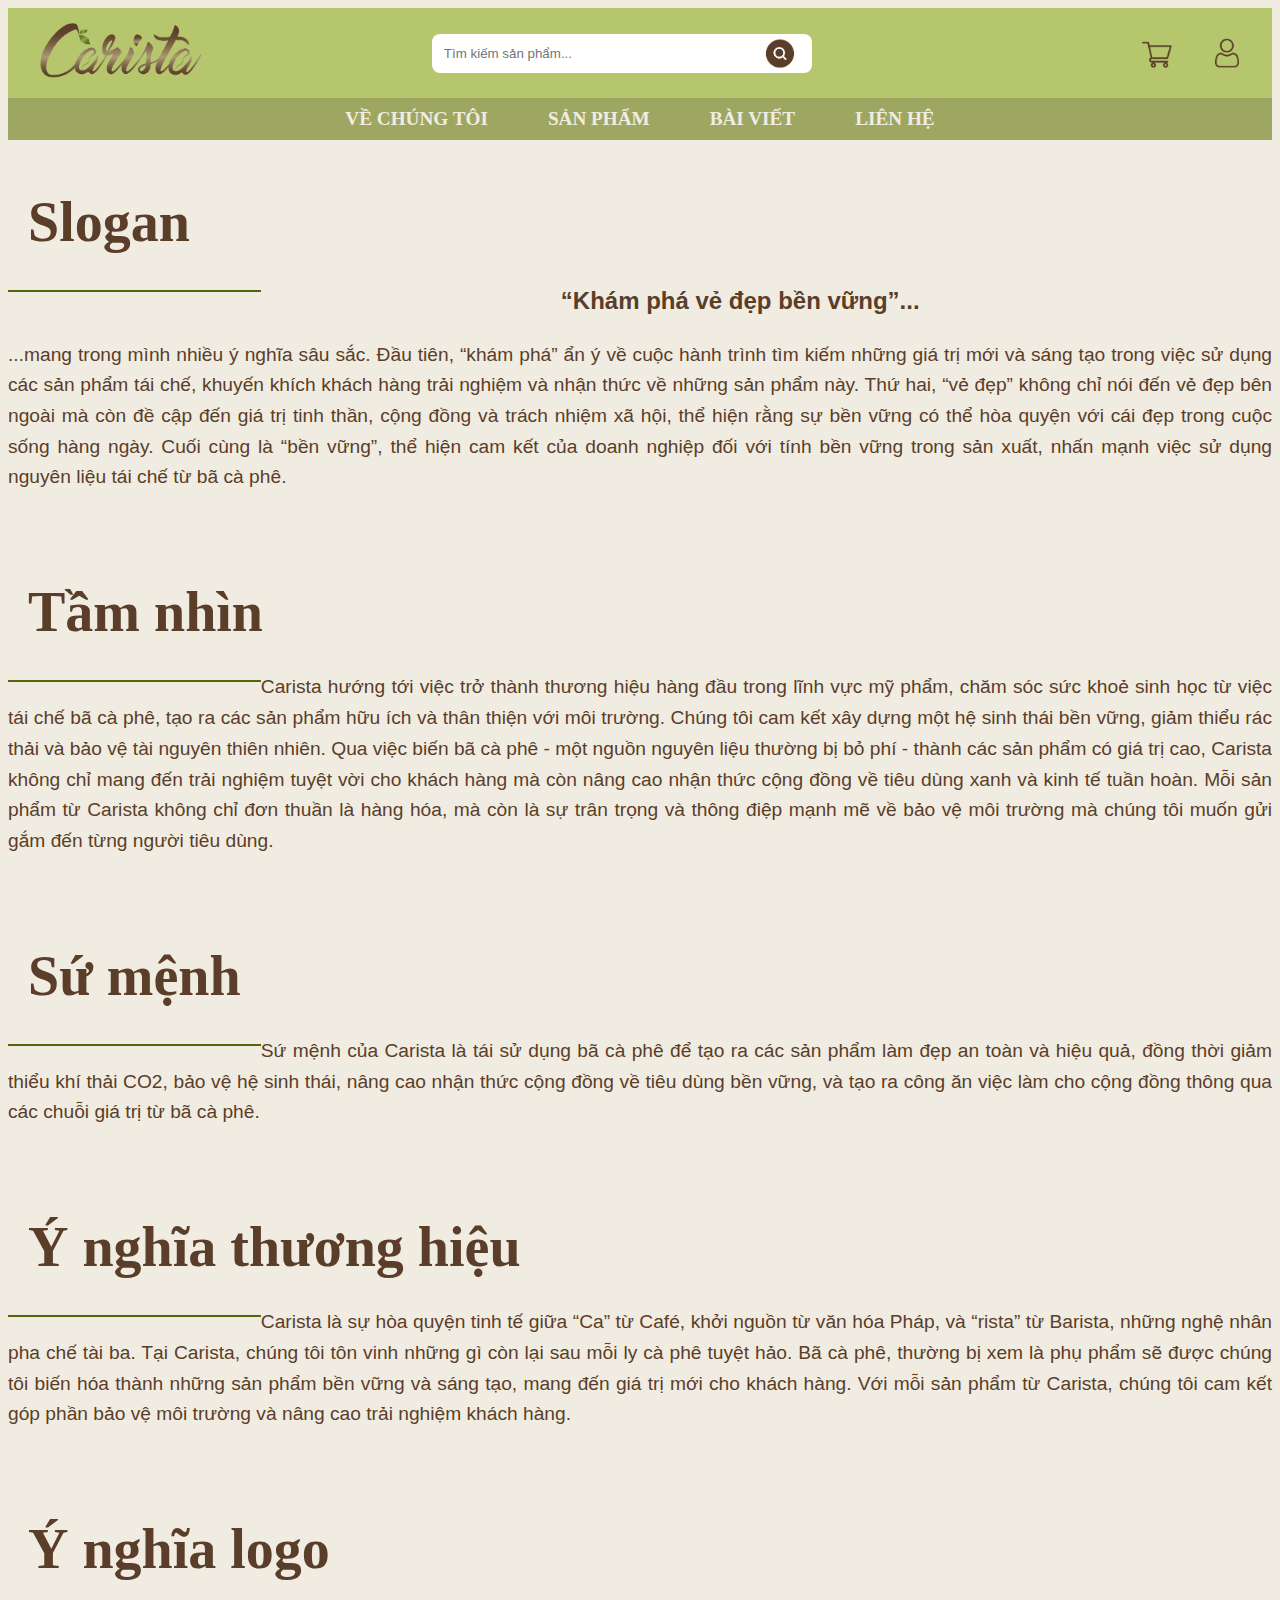
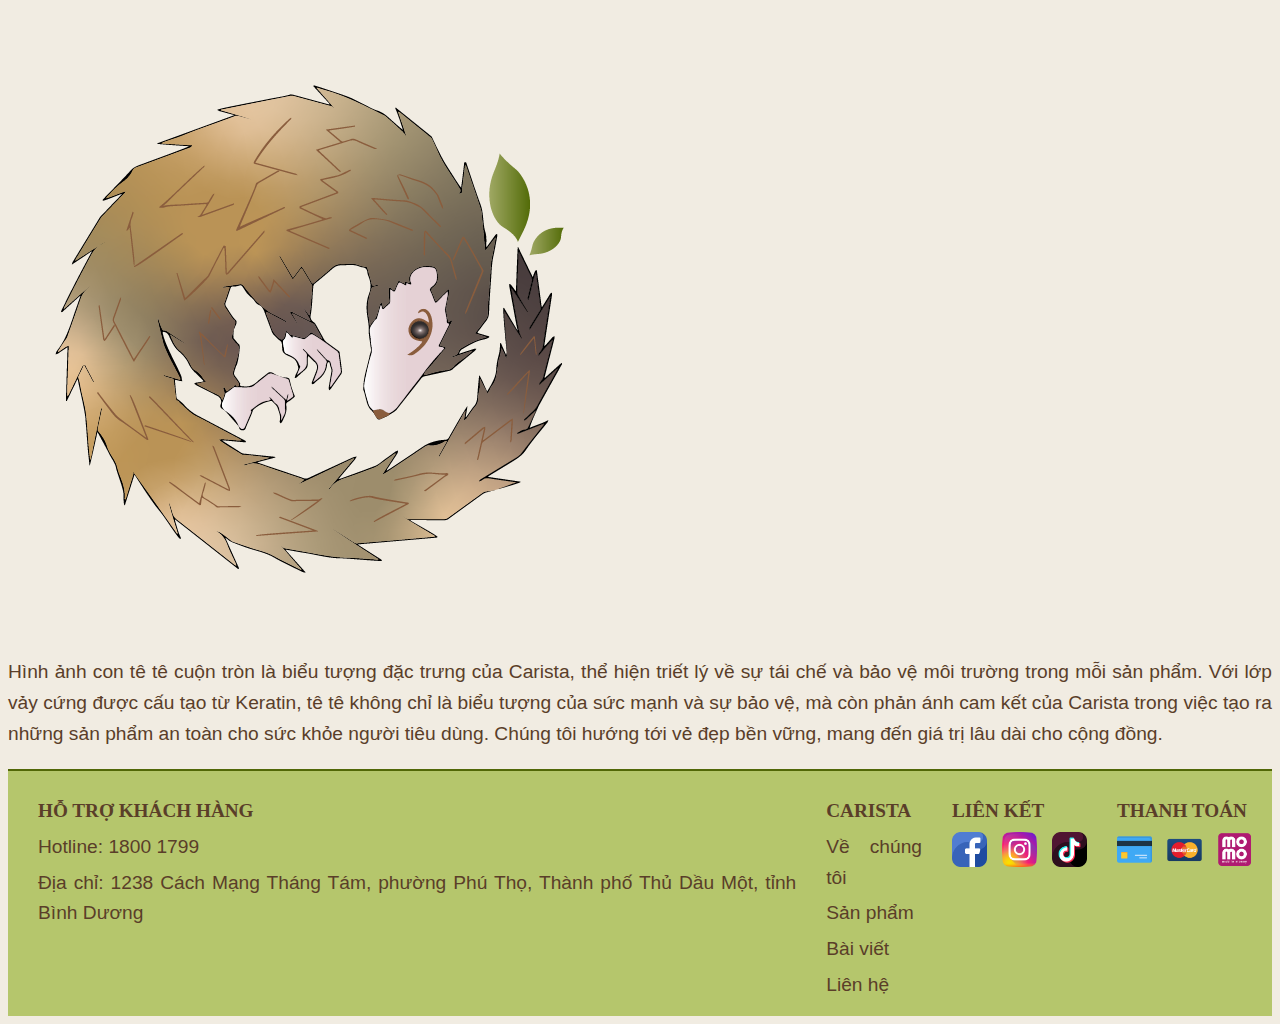
==== carista.html @ 0a7cc29b "hi" ====
<!DOCTYPE html>
<html lang="en">
<head>
    <meta charset="UTF-8">
    <meta name="viewport" content="width=device-width, initial-scale=1.0">
    <link rel="icon" href="image/favicon.ico" type="image/x-icon">
    <title>Về chúng tôi</title>
<link rel="stylesheet" href="stylec.css">
</head>
<body>
    <!-- Phần đầu trang -->
 <header class="header-container">
    <!-- Phần trên với logo và các biểu tượng -->
    <div class="header-top">
        <div class="logo">
            <a href="index.html">
                <img src="image/Carista 2-03.png" alt="Carista"style="width:40%;margin-left:20px;">
            </a>
        </div>
        <div class="search-bar">
            <input type="text" placeholder="Tìm kiếm sản phẩm...">
            <button>
                <img src="image/search.png" alt="Tìm kiếm"class="search-icon">
            </button>
        </div>
        <div class="header-icons">
            <a href="#">
                <div class="icon-container">
                    <div class="icon">
                        <img src="image/cart.png" alt="Giỏ hàng" style="height:30px;width:30px;">
                    </div>
                   <div class="text">
                    <span>Giỏ hàng</span>
                   </div>
                </div>
            </a>
           <a href="#">
            <div class="icon-container">
                <div class="icon">
                    <img src="image/login.png" alt="Đăng nhập" style="height:30px;width:30px;">
                </div>
                <div class="text">
                    <span>Đăng nhập</span>
                </div>
            </div>
           </a>
        </div>
    </div>

    <!-- Phần dưới với menu điều hướng -->
    <nav class="header-nav">
        <ul>
            <li><a href="carista.html">Về chúng tôi</a></li>
            <li><a href="#">Sản phẩm</a></li>
            <li><a href="#">Bài viết</a></li>
            <li><a href="#">Liên Hệ</a></li>
        </ul>
    </nav>
</header>
    <h1>Slogan </h1>
    <hr>
        <strong> “Khám phá vẻ đẹp bền vững”...</strong>
        <p> ...mang trong mình nhiều ý nghĩa sâu sắc. Đầu tiên, “khám phá” ẩn ý về cuộc hành trình tìm kiếm những giá trị mới và sáng tạo trong việc sử dụng các sản phẩm tái chế, khuyến khích khách hàng trải nghiệm và nhận thức về những sản phẩm này. Thứ hai, “vẻ đẹp” không chỉ nói đến vẻ đẹp bên ngoài mà còn đề cập đến giá trị tinh thần, cộng đồng và trách nhiệm xã hội, thể hiện rằng sự bền vững có thể hòa quyện với cái đẹp trong cuộc sống hàng ngày. 
        Cuối cùng là “bền vững”, thể hiện cam kết của doanh nghiệp đối với tính bền vững trong sản xuất, nhấn mạnh việc sử dụng nguyên liệu tái chế từ bã cà phê. </p>
    <br>
   <h1> Tầm nhìn</h1>
   <hr>
   <p>
    Carista hướng tới việc trở thành thương hiệu hàng đầu trong lĩnh vực mỹ phẩm, chăm sóc sức khoẻ sinh học từ việc tái chế bã cà phê, tạo ra các sản phẩm hữu ích và thân thiện với môi trường. Chúng tôi cam kết xây dựng một hệ sinh thái bền vững, giảm thiểu rác thải và bảo vệ tài nguyên thiên nhiên. 
    Qua việc biến bã cà phê - một nguồn nguyên liệu thường bị bỏ phí - thành các sản phẩm có giá trị cao, Carista không chỉ mang đến trải nghiệm tuyệt vời cho khách hàng mà còn nâng cao nhận thức cộng đồng về tiêu dùng xanh và kinh tế tuần hoàn. 
    Mỗi sản phẩm từ Carista không chỉ đơn thuần là hàng hóa, mà còn là sự trân trọng và thông điệp mạnh mẽ về bảo vệ môi trường mà chúng tôi muốn gửi gắm đến từng người tiêu dùng. 
   </p>
   <br>
   <h1>  Sứ mệnh </h1>
   <hr>
   <p>
    Sứ mệnh của Carista là tái sử dụng bã cà phê để tạo ra các sản phẩm làm đẹp an toàn và hiệu quả, đồng thời giảm thiểu khí thải CO2, bảo vệ hệ sinh thái, nâng cao nhận thức cộng đồng về tiêu dùng bền vững, và tạo ra công ăn việc làm cho cộng đồng thông qua các chuỗi giá trị từ bã cà phê. 
   </p>
   <br>
   <h1>Ý nghĩa thương hiệu</h1>
   <hr>
   <p>
    Carista là sự hòa quyện tinh tế giữa “Ca” từ Café, khởi nguồn từ văn hóa Pháp, và “rista” từ Barista, những nghệ nhân pha chế tài ba. 
    Tại Carista, chúng tôi tôn vinh những gì còn lại sau mỗi ly cà phê tuyệt hảo. Bã cà phê, thường bị xem là phụ phẩm sẽ được chúng tôi biến hóa thành những sản phẩm bền vững và sáng tạo, mang đến giá trị mới cho khách hàng. 
    Với mỗi sản phẩm từ Carista, chúng tôi cam kết góp phần bảo vệ môi trường và nâng cao trải nghiệm khách hàng. 
   </p>
   <br>
   <h1>Ý nghĩa logo</h1>
   <div class="tete">
    <img src="image/Logo-02.png" alt="Carista">
    <p>
        Hình ảnh con tê tê cuộn tròn là biểu tượng đặc trưng của Carista, thể hiện triết lý về sự tái chế và bảo vệ môi trường trong mỗi sản phẩm. 
        Với lớp vảy cứng được cấu tạo từ Keratin, tê tê không chỉ là biểu tượng của sức mạnh và sự bảo vệ, mà còn phản ánh cam kết của Carista trong việc tạo ra những sản phẩm an toàn cho sức khỏe người tiêu dùng. 
        Chúng tôi hướng tới vẻ đẹp bền vững, mang đến giá trị lâu dài cho cộng đồng. 
       </p>
   </div>
   
      <!-- Phần chân trang -->
      <footer>
        <!-- Cột hỗ trợ khách hàng -->
    <div class="footer-column">
        <h3>HỖ TRỢ KHÁCH HÀNG</h3>
        <p>Hotline: 1800 1799</p>
        <p>Địa chỉ: 1238 Cách Mạng Tháng Tám, phường Phú Thọ, Thành phố Thủ Dầu Một, tỉnh Bình Dương</p>
    </div>

    <!-- Cột về Sao Thái Dương -->
    <div class="footer-column">
        <h3>CARISTA</h3>
        <p>Về chúng tôi</p>
        <p>Sản phẩm</p>
        <p>Bài viết</p>
        <p>Liên hệ</p>
    </div>

    <!-- Cột hợp tác & liên kết -->
    <div class="footer-column">
        <h3>LIÊN KẾT</h3>
        <div class="social-icons">
            <a href="https://www.facebook.com/profile.php?id=61566867761655&mibextid=ZbWKwL" target="_blank">
                <img src="image/facebook.png" alt="Facebook">
            </a>
            <a href="https://www.instagram.com/carista.cskh/profilecard/?igsh=ZWV3Ymg0c2x3YnJu"target="_blank">
                <img src="image/instagram.png" alt="Instagram">
            </a>
            <a href="https://www.tiktok.com/@carista14?_t=8qX34SUJcPQ&_r=1"target="_blank">
                <img src="image/tiktok.png" alt="TikTok">
            </a>
        </div>
        </div>
        <div class="footer-column">
            <h3>THANH TOÁN</h3>
            <div class="payment-icons">
                <img src="image/atm.png" alt="ATM">
                <img src="image/Master.png" alt="MasterCard">
                <img src="image/MoMo.png" alt="Momo">
            </div>
        </div>
</div>
    </footer>
</body>
</html>
---- stylec.css ----
body {
    background-color: #f1ece2;
}
/* Tổng quát cho header */
.header-container {
    background-color: #b5c66c; 
    color: #f1ece2;
    font-family: serif;
    width: 100%;
}

/* Phần trên với logo, thanh tìm kiếm, và biểu tượng chức năng */
.header-top {
    display: flex;
    align-items: center;
    justify-content: space-between;
    padding: 10px 10px;
}

/* Thanh tìm kiếm */
.search-bar {
    display: flex;
    align-items:center;
    margin-right: 300px;
    width: 35%;
    position: relative;
}

    .search-bar input {
        width: 100%;
        padding: 12px;
        border: none;
        border-radius: 8px;
        box-sizing: border-box;
    }

    .search-bar button {
        position: absolute;
        right: 1px;
        top: 55%;
        transform: translateY(-50%);
        background-color: transparent;
        border: none;
        align-items:flex-end;
    }
.search-icon {
    width: 50px;
    height: 50px;
    transition: filter 0.3s ease;
}
.search-icon:hover {
    transform: scale(1.2);
}
/* Phần biểu tượng chức năng */
   /* Định dạng vùng chứa các biểu tượng trong header */
.header-icons {
    display: flex;
    justify-content:center;
    align-items:center;
    padding: 10px;
    gap: 10px;
}

/* Định dạng vùng chứa biểu tượng và chữ */
.icon-container {
    position: relative;
    width: 50px;
    height: 50px;
    display: flex;
    align-items: center;
    justify-content:center;
    overflow: hidden; 
    margin-right: 10px;
}

/* Định dạng các biểu tượng */
.icon {
    position:absolute;
    left: 0;
    width: 50px;
    height: 50px;
    margin: 10px;
    display:flex;
    align-items: center;
    justify-content:center;
    transition: transform 0.3s ease-in-out; 
}

/* Định dạng chữ trượt ngang */
.text {
    position:absolute;
    right: 0;
    opacity: 0;                    
    color: #f1ece2;              
    transition: opacity 0.3s ease-in-out;
    font-size: 18px;
}

/* Khi di chuột vào container của biểu tượng */
.icon-container:hover .icon {
    transform: translateX(-100%); 
}

.icon-container:hover .text {
    opacity: 1;                
    transition-delay: 0.2s;  
}

/* Phần dưới với menu điều hướng */
.header-nav {
    background-color: #9ea762; 
    padding: 10px 0;
}

    .header-nav ul {
        list-style: none;
        margin: 0;
        padding: 0;
        display: flex;
        justify-content: center;
        gap: 40px;
    }

    .header-nav li {
        display: inline;
    }

    .header-nav a {
        color: #f1ece2;
        text-decoration: none;
        font-weight: bold;
        padding: 10px;
        text-transform: uppercase;
        font-size: larger;
    }

        .header-nav a:hover {
            background-color: #b5c66c;
        }
    h1 {
        font-family: serif; 
        text-align:left;
        color: #5a3e29; 
        font-size: 3.5em;
        font-weight: bold;
        margin-top: 50px;
        margin-bottom: 0.5em;
        margin-left: 20px;
    }
    hr {
        width: 20%;
        height: 2px;
        background-color: #526707; 
        border: none;
        float: left;
        margin-left: 0;
    }
    strong {
        text-align:center;
        margin-left: 300px;
        font-family: sans-serif; 
        font-size: 1.5em; 
        line-height: 1.6; 
        color: #5a3e29; 
        margin-bottom: 1em;
    }
    p {
        text-align:justify;
        font-family: sans-serif; 
        margin-left: 0;
        font-size: 1.2em; 
        line-height: 1.6; 
        color: #5a3e29; 
        margin-bottom: 1em;;
    }
footer {
    display: flex;
    justify-content: space-between;
    padding: 10px;
    background-color: #b5c66c;
    color:#5a3e29;
    border-top: 2px solid #526707;
}

.footer-column {
    padding: 0 10px; 
    margin-left: 10px;
}

.footer-column h3 {
    font-size: 1.2rem;
    font-weight: bold;
    margin-bottom: 10px;
}

.footer-column p {
    margin: 5px 0;
}
.social-icons, .payment-icons {
    display: flex;
    gap: 15px; 
    align-items: center;
}
.footer-column .social-icons img,
.footer-column .payment-icons img {
    width: 35px;
    height: 35px;
}
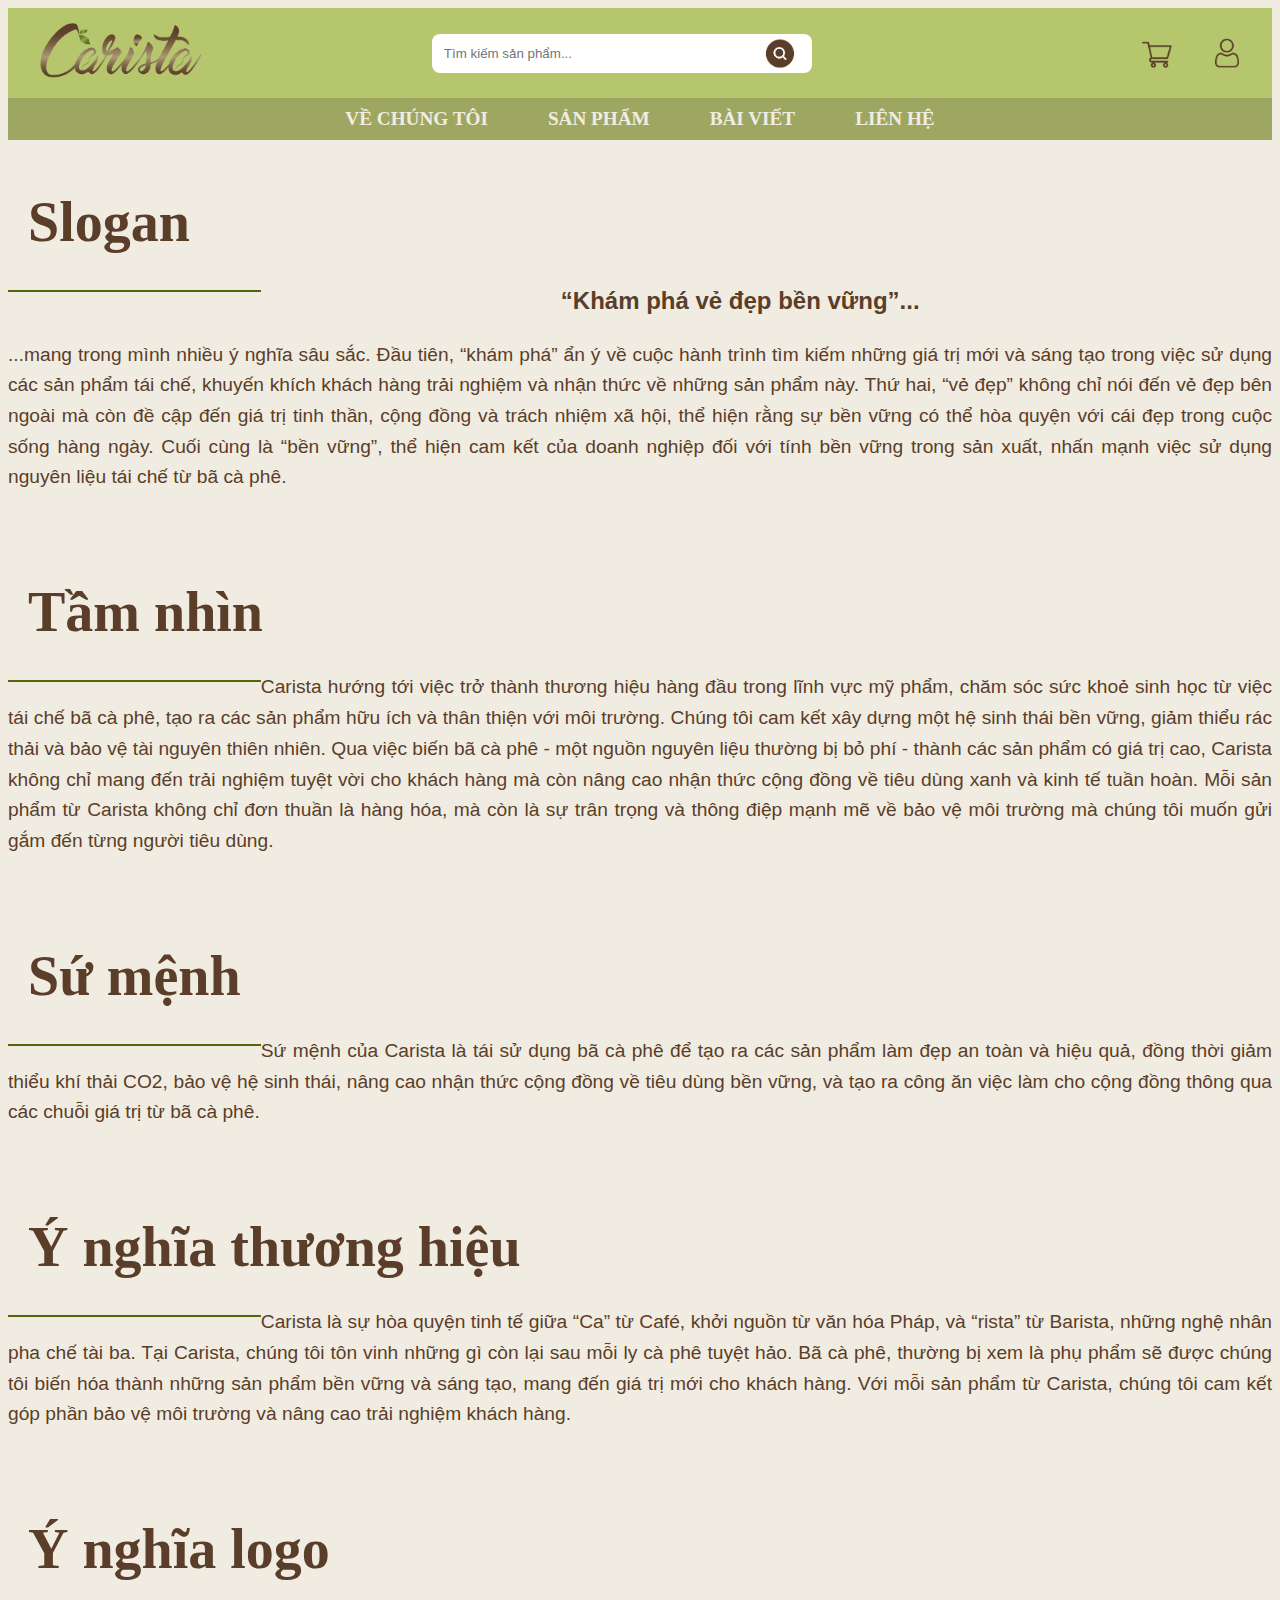
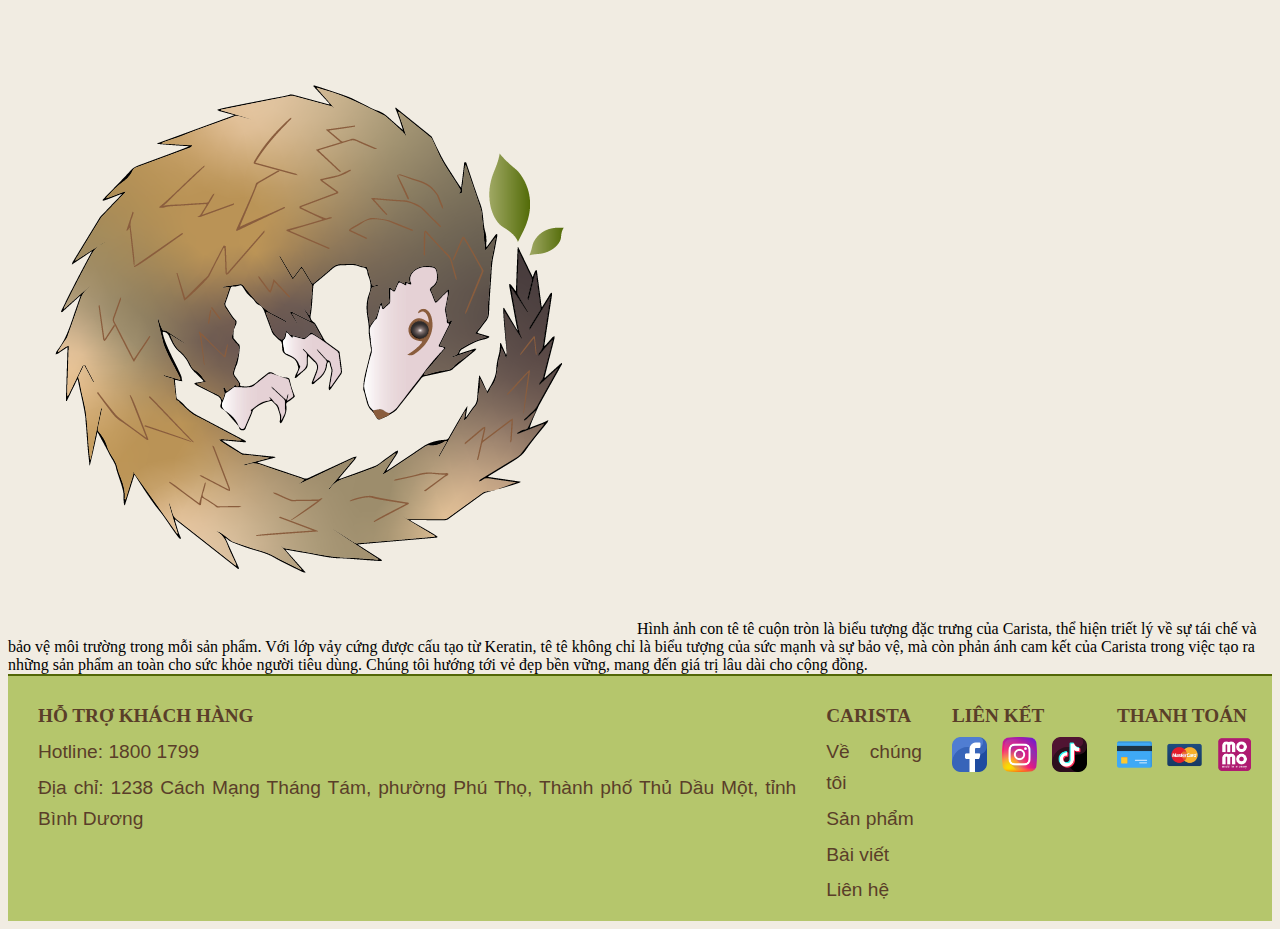
==== commit 856ec6e9: "bling" ====
--- a/carista.html
+++ b/carista.html
@@ -88,11 +88,11 @@
    <h1>Ý nghĩa logo</h1>
    <div class="tete">
     <img src="image/Logo-02.png" alt="Carista">
-    <p>
+    <span>
         Hình ảnh con tê tê cuộn tròn là biểu tượng đặc trưng của Carista, thể hiện triết lý về sự tái chế và bảo vệ môi trường trong mỗi sản phẩm. 
         Với lớp vảy cứng được cấu tạo từ Keratin, tê tê không chỉ là biểu tượng của sức mạnh và sự bảo vệ, mà còn phản ánh cam kết của Carista trong việc tạo ra những sản phẩm an toàn cho sức khỏe người tiêu dùng. 
         Chúng tôi hướng tới vẻ đẹp bền vững, mang đến giá trị lâu dài cho cộng đồng. 
-       </p>
+    </span>
    </div>
    
       <!-- Phần chân trang -->
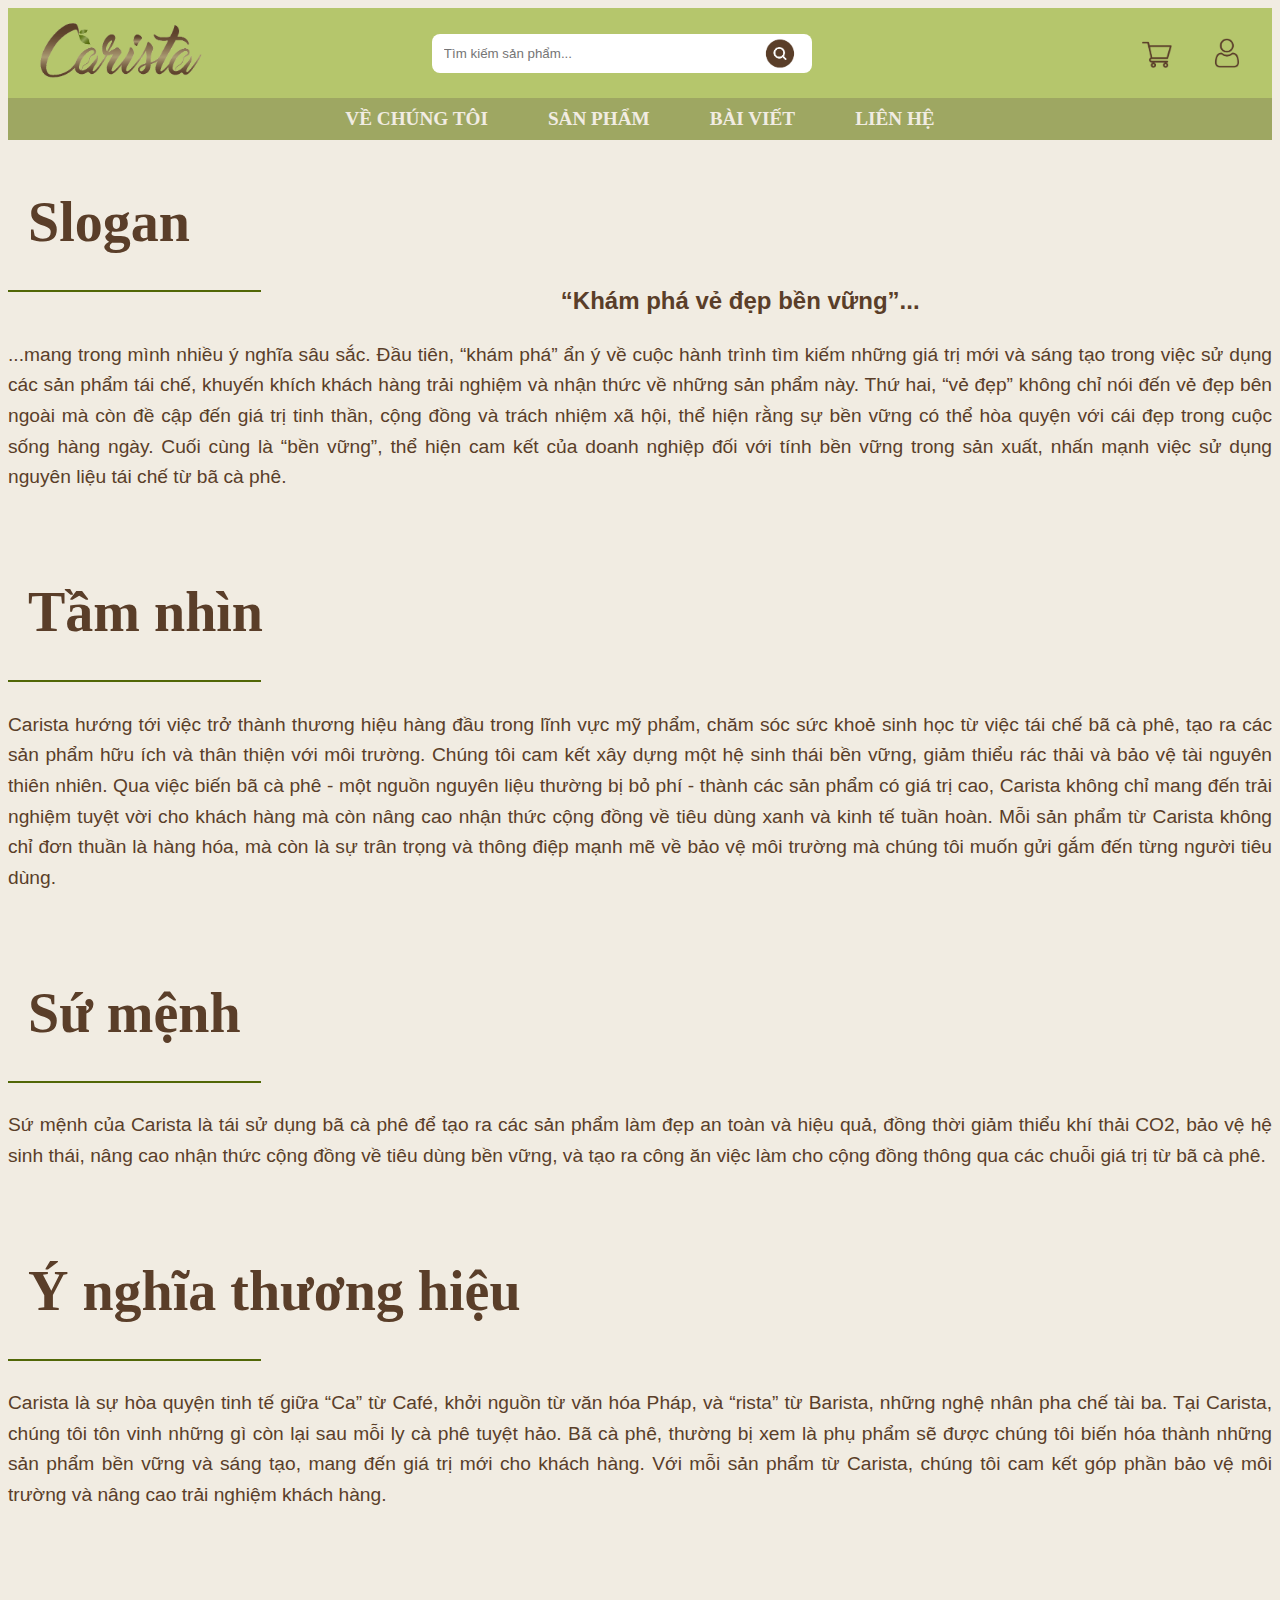
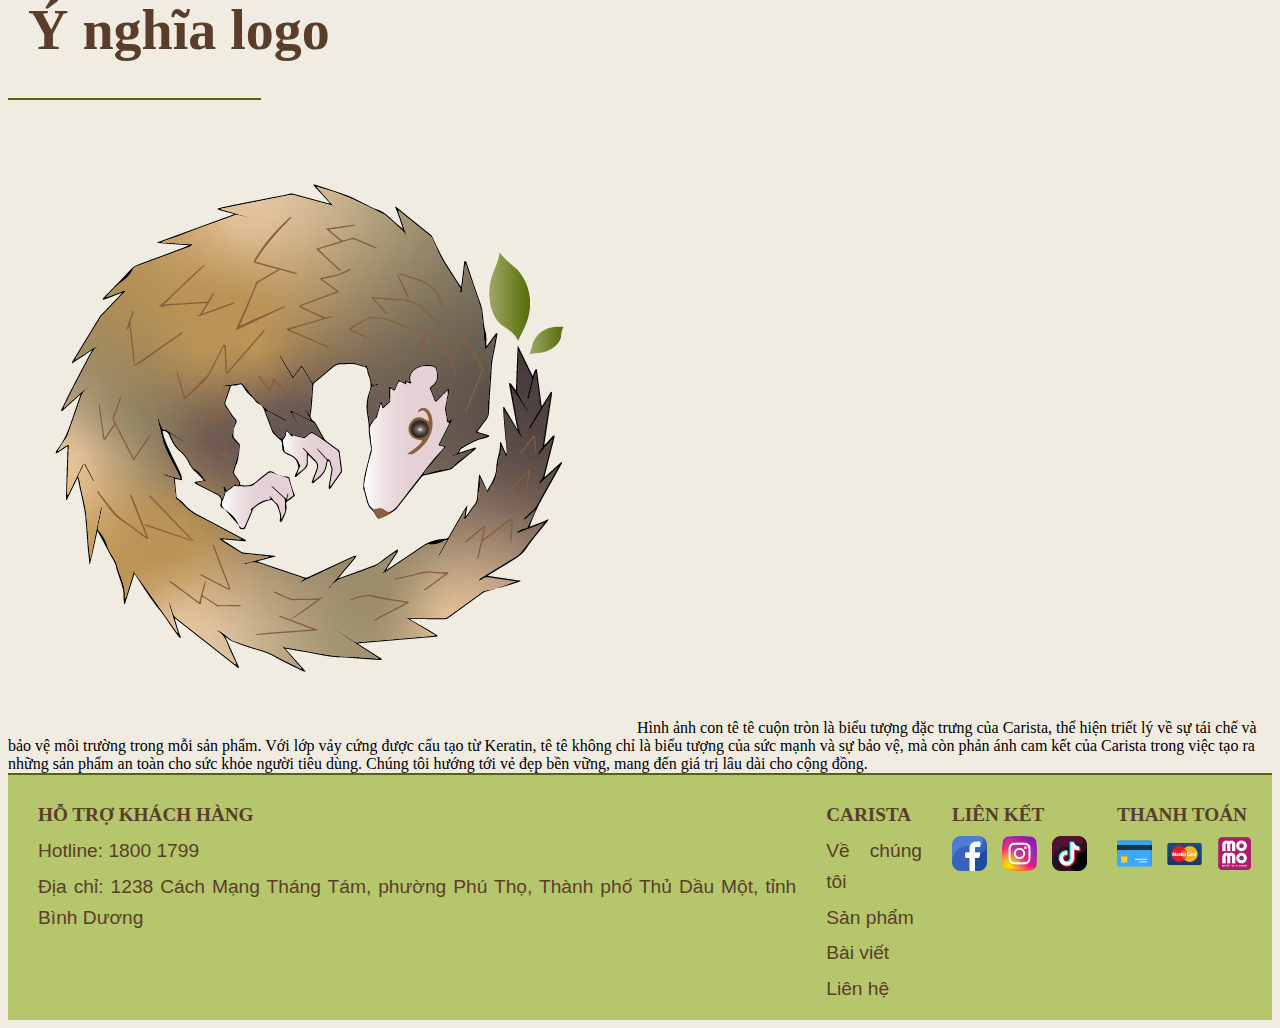
==== commit bf89a921: "hú" ====
--- a/carista.html
+++ b/carista.html
@@ -64,7 +64,7 @@
         Cuối cùng là “bền vững”, thể hiện cam kết của doanh nghiệp đối với tính bền vững trong sản xuất, nhấn mạnh việc sử dụng nguyên liệu tái chế từ bã cà phê. </p>
     <br>
    <h1> Tầm nhìn</h1>
-   <hr>
+   <hr> <br>
    <p>
     Carista hướng tới việc trở thành thương hiệu hàng đầu trong lĩnh vực mỹ phẩm, chăm sóc sức khoẻ sinh học từ việc tái chế bã cà phê, tạo ra các sản phẩm hữu ích và thân thiện với môi trường. Chúng tôi cam kết xây dựng một hệ sinh thái bền vững, giảm thiểu rác thải và bảo vệ tài nguyên thiên nhiên. 
     Qua việc biến bã cà phê - một nguồn nguyên liệu thường bị bỏ phí - thành các sản phẩm có giá trị cao, Carista không chỉ mang đến trải nghiệm tuyệt vời cho khách hàng mà còn nâng cao nhận thức cộng đồng về tiêu dùng xanh và kinh tế tuần hoàn. 
@@ -72,13 +72,13 @@
    </p>
    <br>
    <h1>  Sứ mệnh </h1>
-   <hr>
+   <hr> <br>
    <p>
     Sứ mệnh của Carista là tái sử dụng bã cà phê để tạo ra các sản phẩm làm đẹp an toàn và hiệu quả, đồng thời giảm thiểu khí thải CO2, bảo vệ hệ sinh thái, nâng cao nhận thức cộng đồng về tiêu dùng bền vững, và tạo ra công ăn việc làm cho cộng đồng thông qua các chuỗi giá trị từ bã cà phê. 
    </p>
    <br>
    <h1>Ý nghĩa thương hiệu</h1>
-   <hr>
+   <hr><br>
    <p>
     Carista là sự hòa quyện tinh tế giữa “Ca” từ Café, khởi nguồn từ văn hóa Pháp, và “rista” từ Barista, những nghệ nhân pha chế tài ba. 
     Tại Carista, chúng tôi tôn vinh những gì còn lại sau mỗi ly cà phê tuyệt hảo. Bã cà phê, thường bị xem là phụ phẩm sẽ được chúng tôi biến hóa thành những sản phẩm bền vững và sáng tạo, mang đến giá trị mới cho khách hàng. 
@@ -86,6 +86,7 @@
    </p>
    <br>
    <h1>Ý nghĩa logo</h1>
+   <hr><br>
    <div class="tete">
     <img src="image/Logo-02.png" alt="Carista">
     <span>
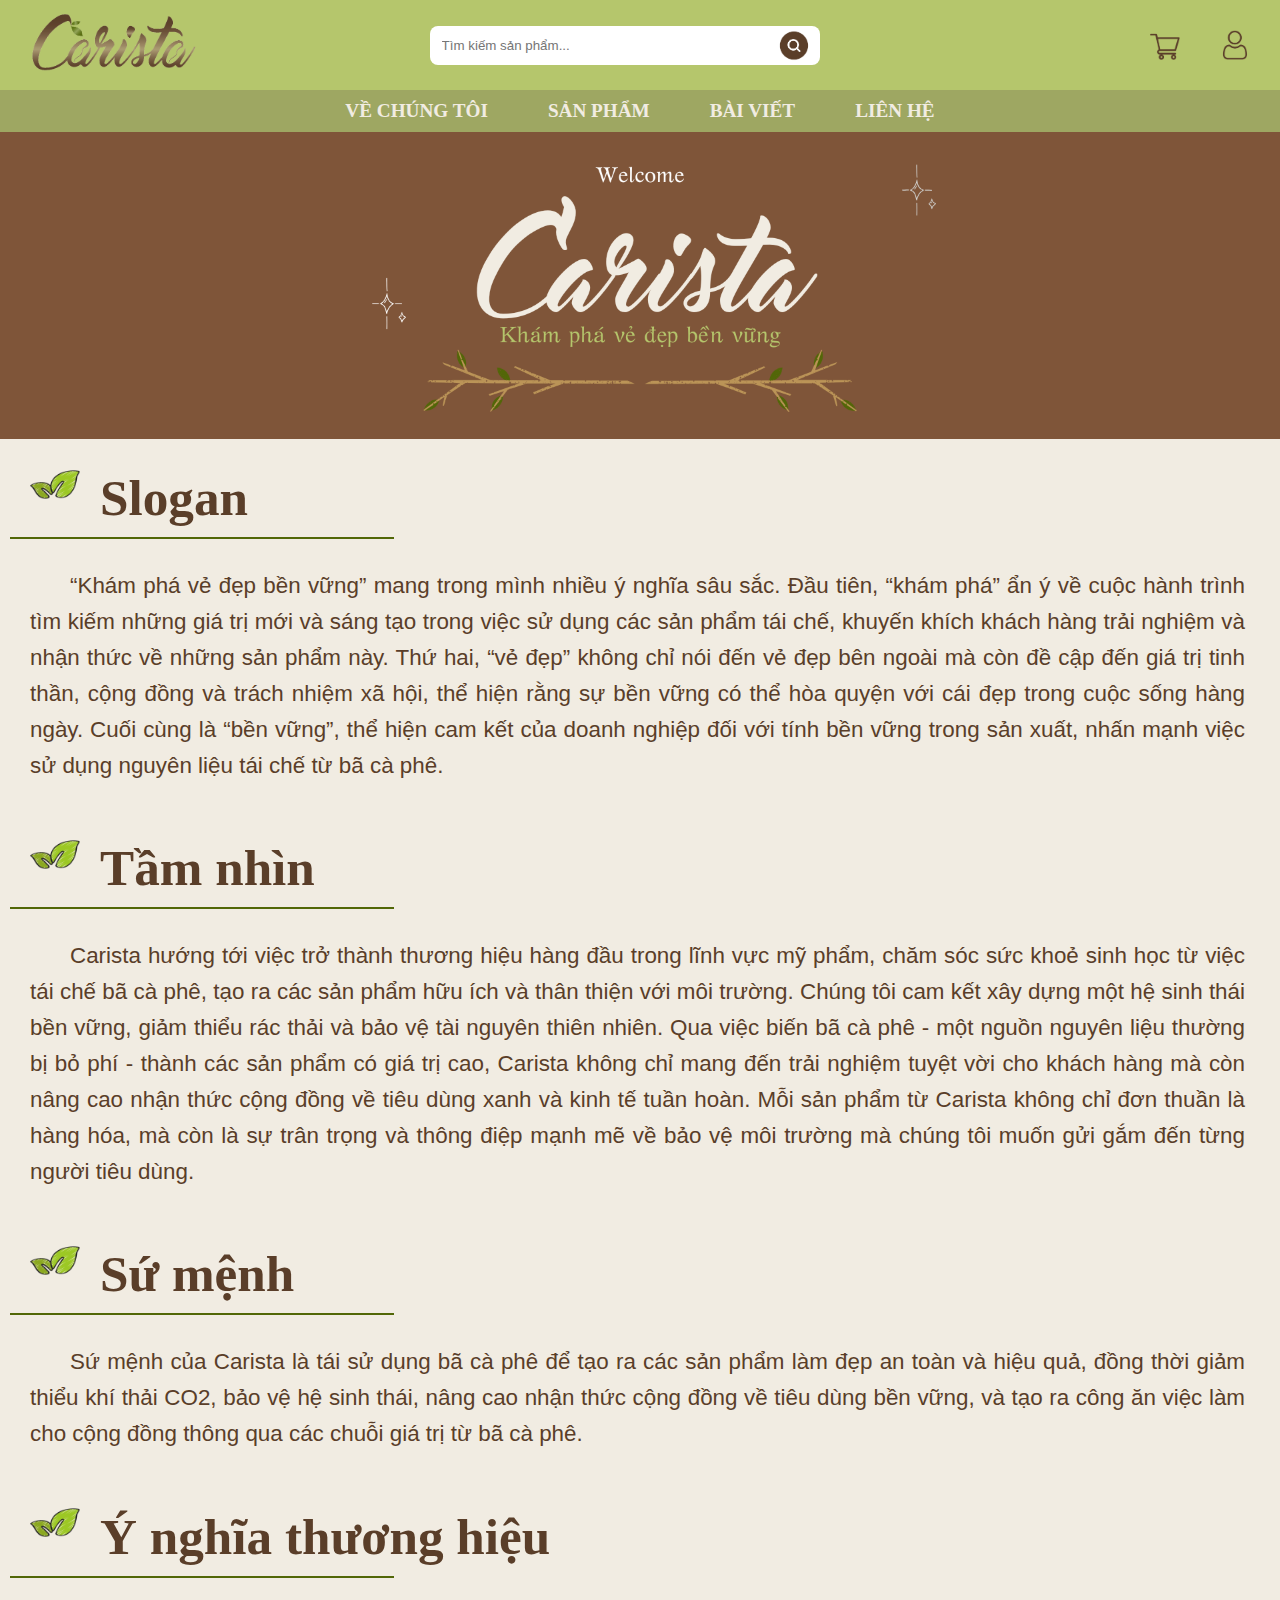
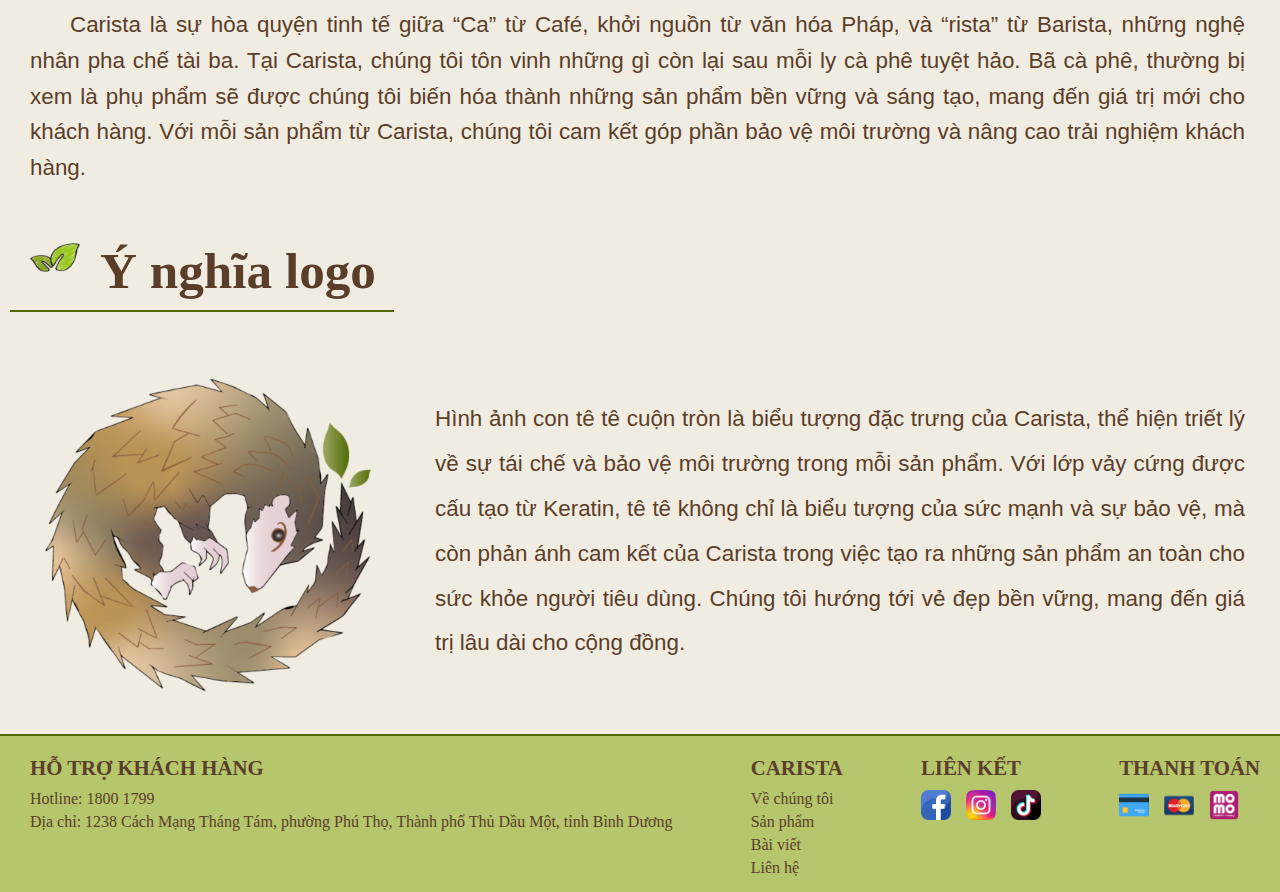
==== commit cfcb9746: "very nhiều" ====
--- a/carista.html
+++ b/carista.html
@@ -57,45 +57,76 @@
         </ul>
     </nav>
 </header>
-    <h1>Slogan </h1>
-    <hr>
-        <strong> “Khám phá vẻ đẹp bền vững”...</strong>
-        <p> ...mang trong mình nhiều ý nghĩa sâu sắc. Đầu tiên, “khám phá” ẩn ý về cuộc hành trình tìm kiếm những giá trị mới và sáng tạo trong việc sử dụng các sản phẩm tái chế, khuyến khích khách hàng trải nghiệm và nhận thức về những sản phẩm này. Thứ hai, “vẻ đẹp” không chỉ nói đến vẻ đẹp bên ngoài mà còn đề cập đến giá trị tinh thần, cộng đồng và trách nhiệm xã hội, thể hiện rằng sự bền vững có thể hòa quyện với cái đẹp trong cuộc sống hàng ngày. 
-        Cuối cùng là “bền vững”, thể hiện cam kết của doanh nghiệp đối với tính bền vững trong sản xuất, nhấn mạnh việc sử dụng nguyên liệu tái chế từ bã cà phê. </p>
-    <br>
-   <h1> Tầm nhìn</h1>
-   <hr> <br>
-   <p>
+<img src="image/welcome.png" alt="welcome"style="width:100%;height:auto;">
+<br>
+   <div class="container">
+    <img src="image/leaves (1).png"class="image">
+    <h1 class="title">Slogan </h1>
+   </div>
+   <hr>
+   <br>
+        <p class="detail">  
+        “Khám phá vẻ đẹp bền vững” mang trong mình nhiều ý nghĩa sâu sắc. Đầu tiên, “khám phá” ẩn ý về cuộc hành trình tìm kiếm những giá trị mới và sáng tạo trong việc sử dụng các sản phẩm tái chế, khuyến khích khách hàng trải nghiệm và nhận thức về những sản phẩm này. Thứ hai, “vẻ đẹp” không chỉ nói đến vẻ đẹp bên ngoài mà còn đề cập đến giá trị tinh thần, cộng đồng và trách nhiệm xã hội, thể hiện rằng sự bền vững có thể hòa quyện với cái đẹp trong cuộc sống hàng ngày. 
+        Cuối cùng là “bền vững”, thể hiện cam kết của doanh nghiệp đối với tính bền vững trong sản xuất, nhấn mạnh việc sử dụng nguyên liệu tái chế từ bã cà phê. 
+    </p>
+   <br>
+
+        <div class="container">
+    <img src="image/leaves (1).png"class="image">
+    <h1 class="title"> Tầm nhìn</h1>
+   </div>
+   <hr> 
+   <br>
+   <p class="detail"> 
     Carista hướng tới việc trở thành thương hiệu hàng đầu trong lĩnh vực mỹ phẩm, chăm sóc sức khoẻ sinh học từ việc tái chế bã cà phê, tạo ra các sản phẩm hữu ích và thân thiện với môi trường. Chúng tôi cam kết xây dựng một hệ sinh thái bền vững, giảm thiểu rác thải và bảo vệ tài nguyên thiên nhiên. 
     Qua việc biến bã cà phê - một nguồn nguyên liệu thường bị bỏ phí - thành các sản phẩm có giá trị cao, Carista không chỉ mang đến trải nghiệm tuyệt vời cho khách hàng mà còn nâng cao nhận thức cộng đồng về tiêu dùng xanh và kinh tế tuần hoàn. 
     Mỗi sản phẩm từ Carista không chỉ đơn thuần là hàng hóa, mà còn là sự trân trọng và thông điệp mạnh mẽ về bảo vệ môi trường mà chúng tôi muốn gửi gắm đến từng người tiêu dùng. 
    </p>
    <br>
-   <h1>  Sứ mệnh </h1>
-   <hr> <br>
-   <p>
+
+   <div class="container">
+    <img src="image/leaves (1).png"class="image">
+    <h1 class="title">  Sứ mệnh </h1>
+   </div>
+   <hr>
+   <br>
+   <p class="detail">
     Sứ mệnh của Carista là tái sử dụng bã cà phê để tạo ra các sản phẩm làm đẹp an toàn và hiệu quả, đồng thời giảm thiểu khí thải CO2, bảo vệ hệ sinh thái, nâng cao nhận thức cộng đồng về tiêu dùng bền vững, và tạo ra công ăn việc làm cho cộng đồng thông qua các chuỗi giá trị từ bã cà phê. 
    </p>
    <br>
-   <h1>Ý nghĩa thương hiệu</h1>
-   <hr><br>
-   <p>
+
+   <div class="container">
+    <img src="image/leaves (1).png"class="image">
+    <h1 class="title">Ý nghĩa thương hiệu</h1>
+   </div>
+   <hr>
+   <br>
+   <p class="detail">
     Carista là sự hòa quyện tinh tế giữa “Ca” từ Café, khởi nguồn từ văn hóa Pháp, và “rista” từ Barista, những nghệ nhân pha chế tài ba. 
     Tại Carista, chúng tôi tôn vinh những gì còn lại sau mỗi ly cà phê tuyệt hảo. Bã cà phê, thường bị xem là phụ phẩm sẽ được chúng tôi biến hóa thành những sản phẩm bền vững và sáng tạo, mang đến giá trị mới cho khách hàng. 
     Với mỗi sản phẩm từ Carista, chúng tôi cam kết góp phần bảo vệ môi trường và nâng cao trải nghiệm khách hàng. 
    </p>
    <br>
-   <h1>Ý nghĩa logo</h1>
-   <hr><br>
-   <div class="tete">
-    <img src="image/Logo-02.png" alt="Carista">
-    <span>
-        Hình ảnh con tê tê cuộn tròn là biểu tượng đặc trưng của Carista, thể hiện triết lý về sự tái chế và bảo vệ môi trường trong mỗi sản phẩm. 
-        Với lớp vảy cứng được cấu tạo từ Keratin, tê tê không chỉ là biểu tượng của sức mạnh và sự bảo vệ, mà còn phản ánh cam kết của Carista trong việc tạo ra những sản phẩm an toàn cho sức khỏe người tiêu dùng. 
-        Chúng tôi hướng tới vẻ đẹp bền vững, mang đến giá trị lâu dài cho cộng đồng. 
-    </span>
-   </div>
-   
+
+   <div class="container">
+    <img src="image/leaves (1).png" class="image">
+    <h1 class="title">Ý nghĩa logo</h1>
+</div>
+    <hr>
+    <br>
+    <div class="content">
+        <div class="logoimg">
+            <img src="image/Logo-02.png" alt="Carista">
+        </div>
+        <div class="textt">
+            <p>
+                Hình ảnh con tê tê cuộn tròn là biểu tượng đặc trưng của Carista, thể hiện triết lý về sự tái chế và bảo vệ môi trường trong mỗi sản phẩm. 
+                 Với lớp vảy cứng được cấu tạo từ Keratin, tê tê không chỉ là biểu tượng của sức mạnh và sự bảo vệ, mà còn phản ánh cam kết của Carista trong việc tạo ra những sản phẩm an toàn cho sức khỏe người tiêu dùng. 
+                 Chúng tôi hướng tới vẻ đẹp bền vững, mang đến giá trị lâu dài cho cộng đồng. 
+            </p>  
+        </div>
+    </div>
+       
       <!-- Phần chân trang -->
       <footer>
         <!-- Cột hỗ trợ khách hàng -->
--- a/stylec.css
+++ b/stylec.css
@@ -1,3 +1,10 @@
+/* Reset CSS */
+* {
+    margin: 0;
+    padding: 0;
+    box-sizing: border-box;
+}
+
 body {
     background-color: #f1ece2;
 }
@@ -134,75 +141,107 @@
         font-size: larger;
     }
 
-        .header-nav a:hover {
+    .header-nav a:hover {
             background-color: #b5c66c;
         }
-    h1 {
+
+    .container {
+            display: flex;
+            align-items: center; 
+            justify-items: center;
+            margin-left: 30px;
+            gap: 10px;
+        }   
+    .image {
+            width: 50px; 
+            height: 50px;
+        }
+    .title {
         font-family: serif; 
         text-align:left;
         color: #5a3e29; 
-        font-size: 3.5em;
+        font-size: 3.2em;
         font-weight: bold;
-        margin-top: 50px;
-        margin-bottom: 0.5em;
-        margin-left: 20px;
+        margin-left: 10px;
+        margin-top: 0.5em;
     }
     hr {
-        width: 20%;
+        width: 30%;
         height: 2px;
         background-color: #526707; 
         border: none;
-        float: left;
-        margin-left: 0;
-    }
-    strong {
-        text-align:center;
-        margin-left: 300px;
+        margin-left: 10px;
+        margin-top: 10px;
+    }
+    .detail {
+        text-indent: 40px;
+        text-align:justify;
         font-family: sans-serif; 
-        font-size: 1.5em; 
+        margin-left: 30px;
+        margin-right: 35px;
+        font-size: 1.4em; 
         line-height: 1.6; 
         color: #5a3e29; 
-        margin-bottom: 1em;
-    }
-    p {
+        margin-top: 0.5em ;
+        margin-bottom: 0.5em;
+        flex-wrap: wrap;
+    }
+    .content {
+    display: flex;
+    align-items:center;
+    justify-content:center;
+    gap: 20px;
+    padding: 0; 
+    margin: 0;
+    }
+    
+    .logoimg img {
+    width: 400px; 
+    height: auto;
+    margin-left: 15px;
+    }
+    .textt {
         text-align:justify;
         font-family: sans-serif; 
-        margin-left: 0;
-        font-size: 1.2em; 
-        line-height: 1.6; 
+        flex: 1;
+        font-size: 1.4em; 
+        line-height: 2; 
         color: #5a3e29; 
-        margin-bottom: 1em;;
-    }
-footer {
-    display: flex;
-    justify-content: space-between;
-    padding: 10px;
-    background-color: #b5c66c;
-    color:#5a3e29;
-    border-top: 2px solid #526707;
-}
-
-.footer-column {
-    padding: 0 10px; 
-    margin-left: 10px;
-}
-
-.footer-column h3 {
-    font-size: 1.2rem;
-    font-weight: bold;
-    margin-bottom: 10px;
-}
-
-.footer-column p {
-    margin: 5px 0;
-}
-.social-icons, .payment-icons {
-    display: flex;
-    gap: 15px; 
-    align-items: center;
-}
-.footer-column .social-icons img,
-.footer-column .payment-icons img {
-    width: 35px;
-    height: 35px;
-}+        flex-wrap: wrap;
+        margin-right: 35px;
+    }
+    footer {
+        display: flex;
+        justify-content: space-between;
+        padding: 10px;
+        background-color: #b5c66c;
+        color:#5a3e29;
+        border-top: 2px solid #526707;
+    }
+    
+    .footer-column {
+        padding: 0 10px; 
+        margin-left: 10px;
+    }
+    
+    .footer-column h3 {
+        font-size: 1.3rem;
+        font-weight: bold;
+        margin-top: 10px;
+        margin-bottom: 10px;
+    }
+    
+    .footer-column p {
+        margin: 5px 0;
+        font-size: 1rem;
+    }
+    .social-icons, .payment-icons {
+        display: flex;
+        gap: 15px; 
+        align-items: center;
+    }
+    .footer-column .social-icons img,
+    .footer-column .payment-icons img {
+        width: 30px;
+        height: 30px;
+    }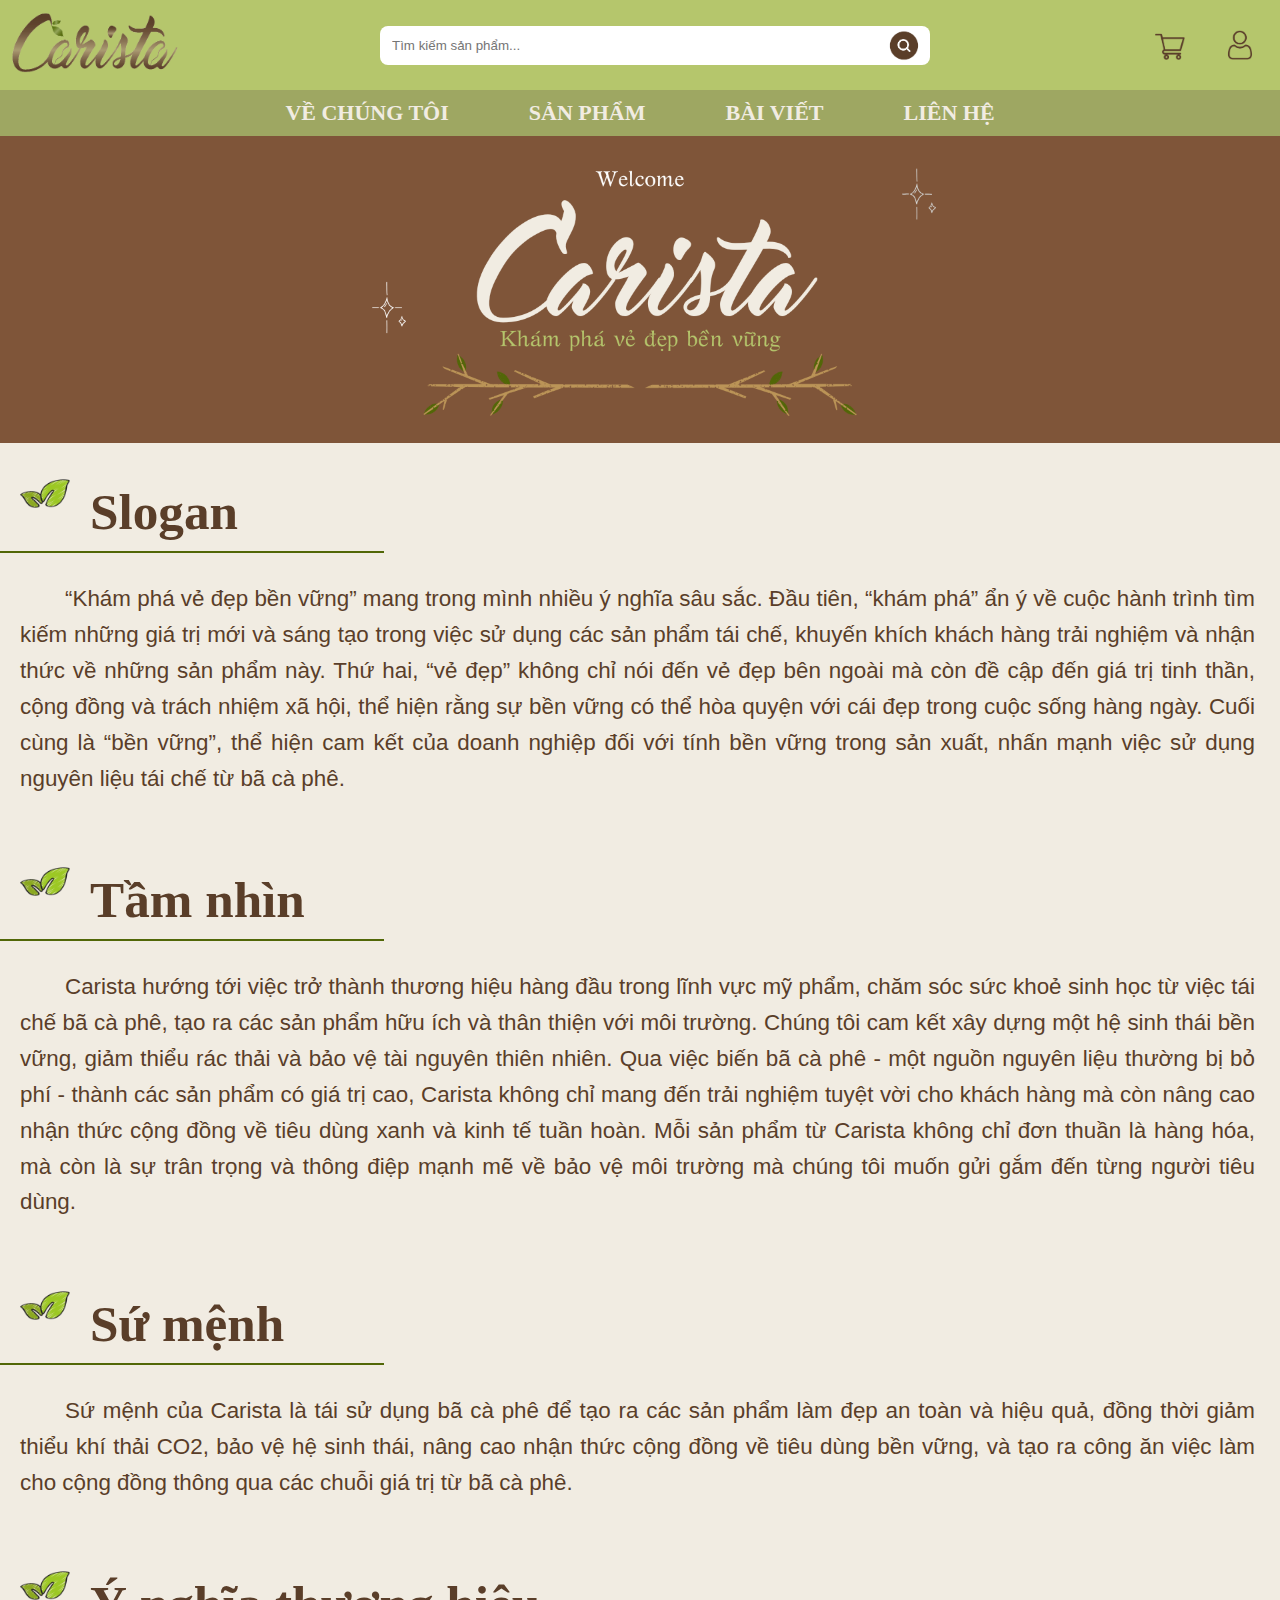
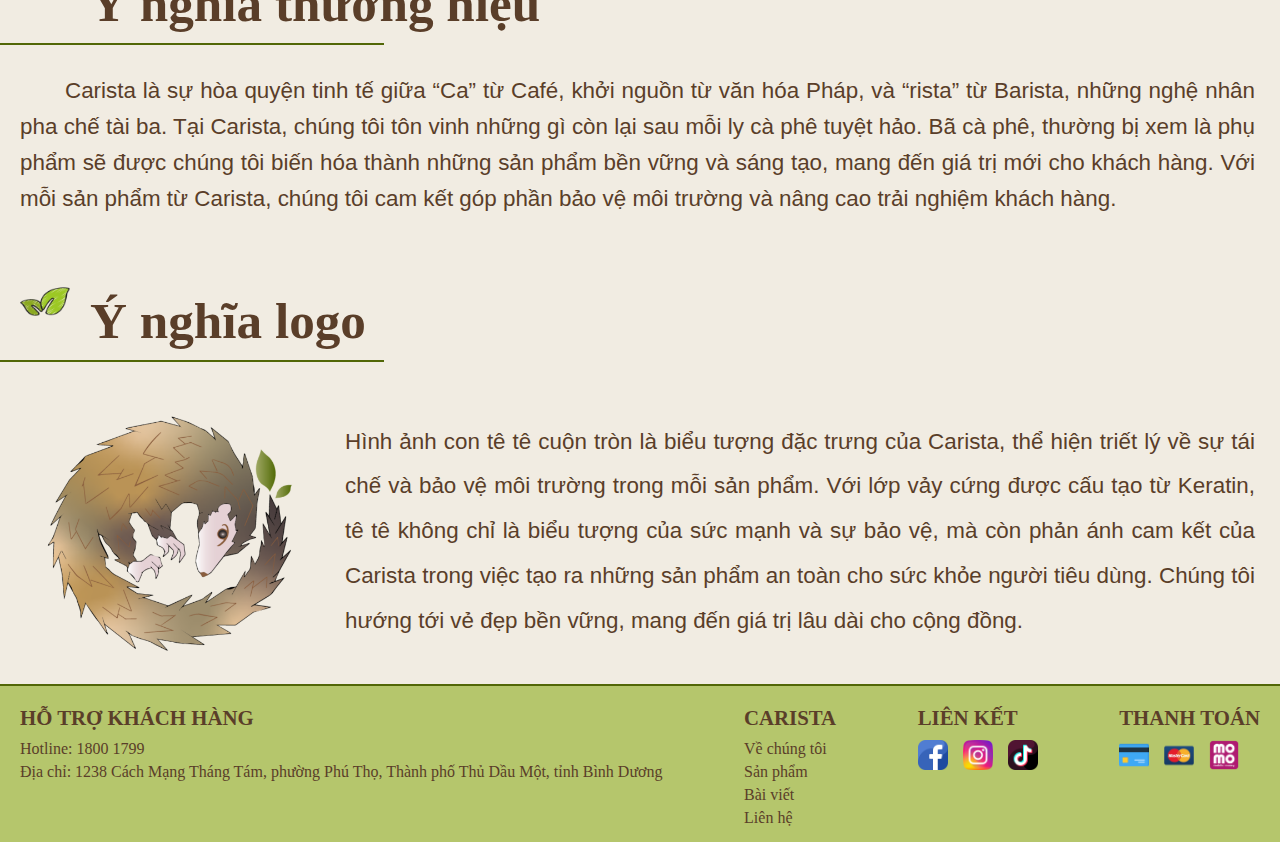
==== commit e3ad2b5a: "đã he" ====
--- a/carista.html
+++ b/carista.html
@@ -5,60 +5,62 @@
     <meta name="viewport" content="width=device-width, initial-scale=1.0">
     <link rel="icon" href="image/favicon.ico" type="image/x-icon">
     <title>Về chúng tôi</title>
-<link rel="stylesheet" href="stylec.css">
+<link rel="stylesheet" href="carista.css">
 </head>
 <body>
     <!-- Phần đầu trang -->
  <header class="header-container">
     <!-- Phần trên với logo và các biểu tượng -->
-    <div class="header-top">
-        <div class="logo">
-            <a href="index.html">
-                <img src="image/Carista 2-03.png" alt="Carista"style="width:40%;margin-left:20px;">
-            </a>
-        </div>
-        <div class="search-bar">
-            <input type="text" placeholder="Tìm kiếm sản phẩm...">
-            <button>
-                <img src="image/search.png" alt="Tìm kiếm"class="search-icon">
-            </button>
-        </div>
-        <div class="header-icons">
-            <a href="#">
+        <div class="header-top">
+            <div class="logo">
+                <a href="index.html">
+                    <img src="image/Carista 2-03.png" alt="Carista"style="width:170px;height:65px;">
+                </a>
+            </div>
+            <div class="search-bar">
+                <input type="text" placeholder="Tìm kiếm sản phẩm...">
+                <button>
+                    <img src="image/search.png" alt="Tìm kiếm"class="search-icon">
+                </button>
+            </div>
+            <div class="header-icons">
+                <a href="#">
+                    <div class="icon-container">
+                        <div class="icon">
+                            <img src="image/cart.png" alt="Giỏ hàng" style="height:30px;width:30px;">
+                        </div>
+                       <div class="text">
+                        <span>Giỏ hàng</span>
+                       </div>
+                    </div>
+                </a>
+               <a href="#">
                 <div class="icon-container">
                     <div class="icon">
-                        <img src="image/cart.png" alt="Giỏ hàng" style="height:30px;width:30px;">
+                        <img src="image/login.png" alt="Đăng nhập" style="height:30px;width:30px;">
                     </div>
-                   <div class="text">
-                    <span>Giỏ hàng</span>
-                   </div>
+                    <div class="text">
+                        <span>Đăng nhập</span>
+                    </div>
                 </div>
-            </a>
-           <a href="#">
-            <div class="icon-container">
-                <div class="icon">
-                    <img src="image/login.png" alt="Đăng nhập" style="height:30px;width:30px;">
-                </div>
-                <div class="text">
-                    <span>Đăng nhập</span>
-                </div>
+               </a>
             </div>
-           </a>
         </div>
-    </div>
 
     <!-- Phần dưới với menu điều hướng -->
-    <nav class="header-nav">
-        <ul>
-            <li><a href="carista.html">Về chúng tôi</a></li>
-            <li><a href="#">Sản phẩm</a></li>
-            <li><a href="#">Bài viết</a></li>
-            <li><a href="#">Liên Hệ</a></li>
-        </ul>
-    </nav>
+        <nav class="header-nav">
+            <ul>
+                <li><a href="carista.html">Về chúng tôi</a></li>
+                <li><a href="product.html">Sản phẩm</a></li>
+                <li><a href="news.html">Bài viết</a></li>
+                <li><a href="contact.html">Liên Hệ</a></li>
+            </ul>
+        </nav>
 </header>
+
 <img src="image/welcome.png" alt="welcome"style="width:100%;height:auto;">
 <br>
+
    <div class="container">
     <img src="image/leaves (1).png"class="image">
     <h1 class="title">Slogan </h1>
--- a/carista.css
+++ b/carista.css
@@ -0,0 +1,247 @@
+/* Reset CSS */
+* {
+    margin: 0;
+    padding: 0;
+    box-sizing: border-box;
+}
+body {
+    background-color: #f1ece2;
+}
+/* Tổng quát cho header */
+.header-container {
+    background-color: #b5c66c; 
+    color: #f1ece2;
+    font-family: serif;
+    width: 100%;
+}
+
+/* Phần trên với logo, thanh tìm kiếm, và biểu tượng chức năng */
+.header-top {
+    display: flex;
+    align-items:center;
+    justify-content:space-between;
+    padding: 10px 10px;
+}
+.logo {
+    display: flex;
+    align-items:center;
+    justify-content:left;
+}
+/* Thanh tìm kiếm */
+.search-bar {
+    display: flex;
+    align-items:center;
+    justify-content:center;
+    width: 550px;
+    position: relative;
+}
+
+    .search-bar input {
+        width: 100%;
+        padding: 12px;
+        border: none;
+        border-radius: 8px;
+        box-sizing: border-box;
+    }
+
+    .search-bar button {
+        position: absolute;
+        right: 1px;
+        top: 55%;
+        transform: translateY(-50%);
+        background-color: transparent;
+        border: none;
+        align-items:center;
+        justify-content: right;
+    }
+.search-icon {
+    width: 50px;
+    height: 50px;
+    transition: filter 0.3s ease;
+}
+.search-icon:hover {
+    transform: scale(1.2);
+}
+/* Phần biểu tượng chức năng */
+   /* Định dạng vùng chứa các biểu tượng trong header */
+.header-icons {
+    display: flex;
+    justify-content:right;
+    align-items:center;
+    padding: 10px;
+    gap: 20px;
+}
+
+/* Định dạng vùng chứa biểu tượng và chữ */
+.icon-container {
+    position: relative;
+    width: 50px;
+    height: 50px;
+    display: flex;
+    align-items: center;
+    justify-content:center;
+    overflow: hidden; 
+}
+
+/* Định dạng các biểu tượng */
+.icon {
+    position:absolute;
+    left: 0;
+    width: 60px;
+    height: 60px;
+    margin: 0;
+    display:flex;
+    align-items: center;
+    justify-content:center;
+    transition: transform 0.3s ease-in-out; 
+}
+
+/* Định dạng chữ trượt ngang */
+.text {
+    position:absolute;
+    right: 0;
+    opacity: 0;                    
+    color: #f1ece2;              
+    transition: opacity 0.3s ease-in-out;
+    font-size: 18px;
+}
+
+/* Khi di chuột vào container của biểu tượng */
+.icon-container:hover .icon {
+    transform: translateX(-100%); 
+}
+
+.icon-container:hover .text {
+    opacity: 1;                
+    transition-delay: 0.2s;  
+}
+
+/* Phần dưới với menu điều hướng */
+.header-nav {
+    background-color: #9ea762; 
+    padding: 10px 0;
+}
+
+    .header-nav ul {
+        list-style: none;
+        margin: 0;
+        padding: 0;
+        display: flex;
+        justify-content: center;
+        align-items: center;
+        gap: 60px;
+    }
+
+    .header-nav li {
+        display: inline;
+    }
+
+    .header-nav a {
+        color: #f1ece2;
+        text-decoration: none;
+        font-weight: bold;
+        padding: 10px;
+        text-transform: uppercase;
+        font-size: 22px;
+    }
+
+        .header-nav a:hover {
+            background-color: #b5c66c;
+        }
+
+    .container {
+            text-indent: 10px;
+            display: flex;
+            align-items: center; 
+            justify-items: center;
+            margin: 0 20px;
+            gap: 10px;
+        }   
+    .image {
+            width: 50px; 
+            height: 50px;
+        }
+    .title {
+        font-family: serif; 
+        text-align:left;
+        color: #5a3e29; 
+        font-size: 3.2em;
+        font-weight: bold;
+        margin-top: 0.7em;
+    }
+    hr {
+        width: 30%;
+        height: 2px;
+        background-color: #526707; 
+        border: none;
+        margin-top: 10px;
+    }
+    
+    .detail {
+        text-indent: 45px;
+        text-align:justify;
+        align-content: center;
+        font-family: sans-serif; 
+        font-size: 1.4em; 
+        line-height: 1.6; 
+        color: #5a3e29; 
+        flex-wrap: wrap;
+        margin: 10px 25px 20px 20px;
+    }
+    .content {
+    max-width: 100%;
+    display: flex;
+    align-items:center;
+    justify-content:center;
+    gap: 20px;
+    padding: 0; 
+    margin: 0 25px;
+    }
+    
+    .logoimg img {
+    width: 300px; 
+    height: auto;
+    }
+    .textt {
+        text-align:justify;
+        font-family: sans-serif; 
+        flex: 1;
+        font-size: 1.4em; 
+        line-height: 2; 
+        color: #5a3e29; 
+        flex-wrap: wrap;
+    }
+    footer {
+        display: flex;
+        justify-content: space-between;
+        padding: 10px;
+        background-color: #b5c66c;
+        color:#5a3e29;
+        border-top: 2px solid #526707;
+    }
+    
+    .footer-column {
+        padding: 0 10px; 
+    }
+    
+    .footer-column h3 {
+        font-size: 1.3rem;
+        font-weight: bold;
+        margin-top: 10px;
+        margin-bottom: 10px;
+    }
+    
+    .footer-column p {
+        margin: 5px 0;
+        font-size: 1rem;
+    }
+    .social-icons, .payment-icons {
+        display: flex;
+        gap: 15px; 
+        align-items: center;
+    }
+    .footer-column .social-icons img,
+    .footer-column .payment-icons img {
+        width: 30px;
+        height: 30px;
+    }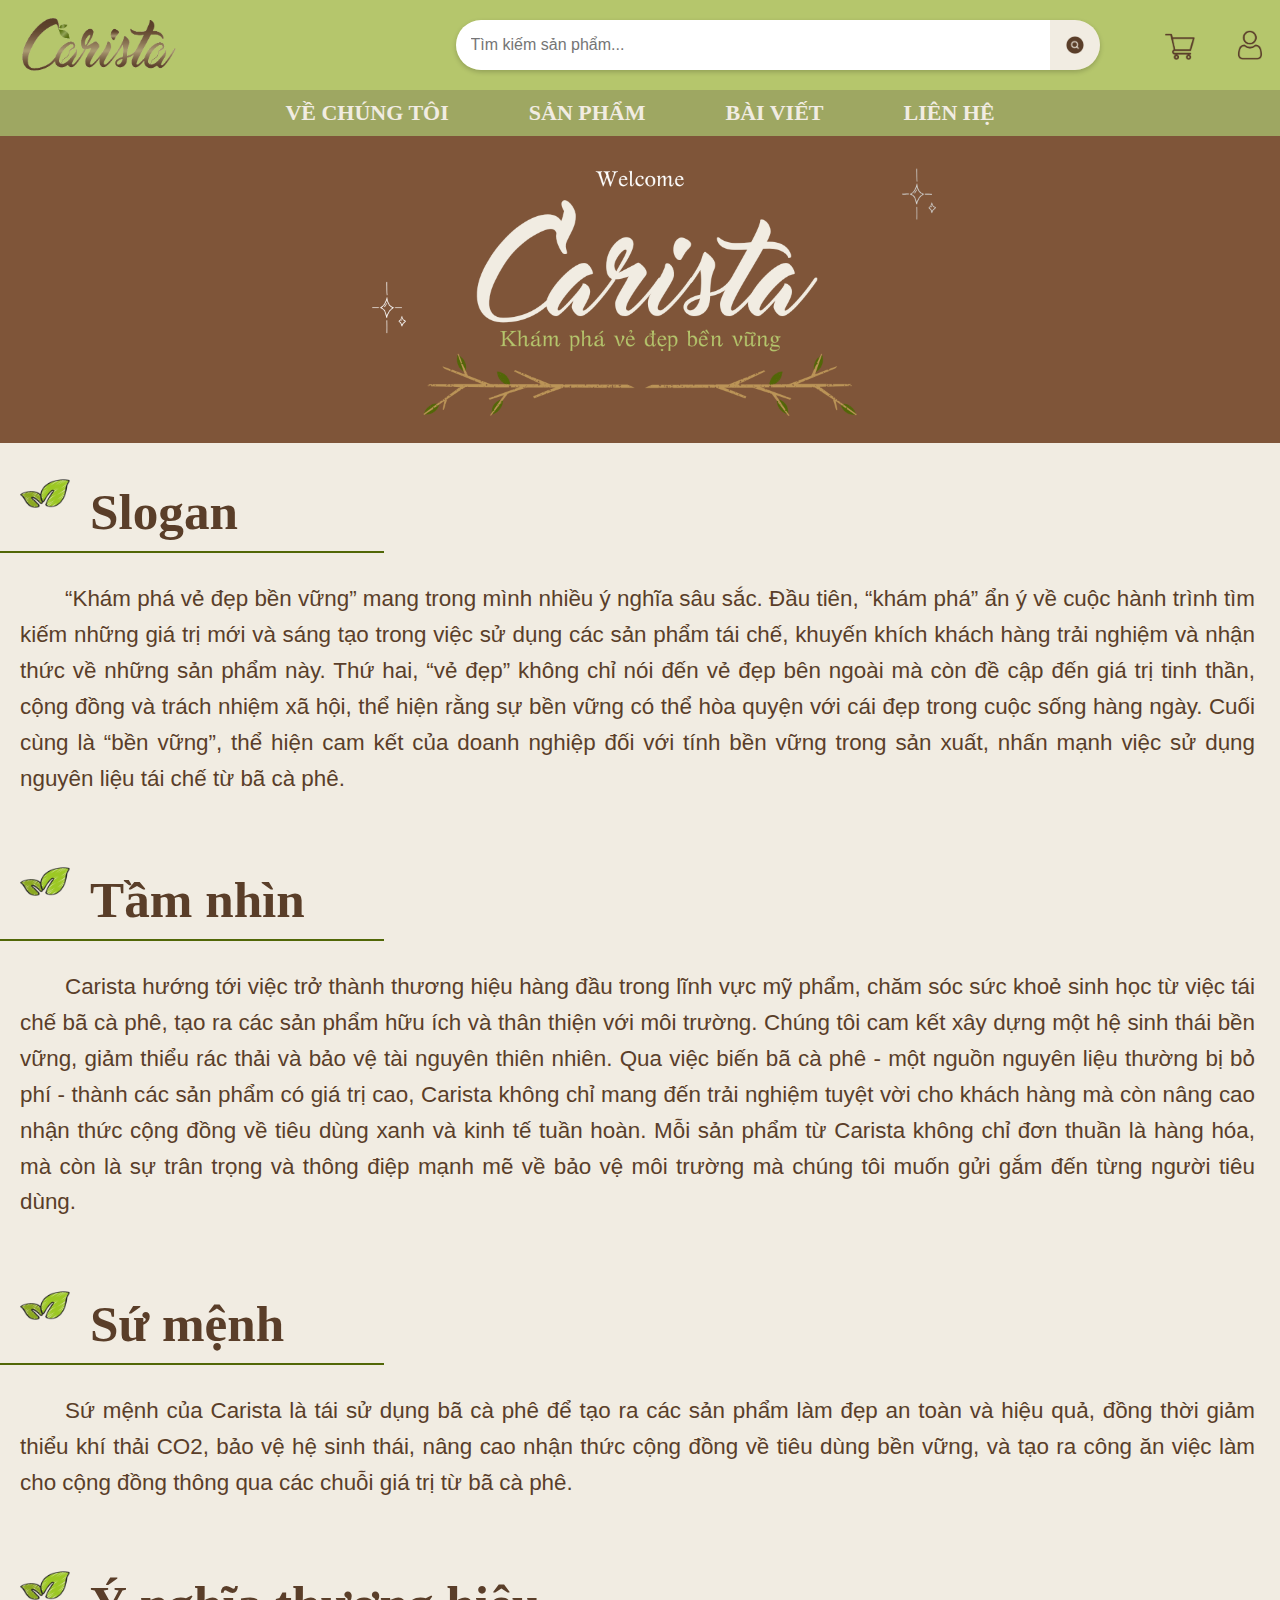
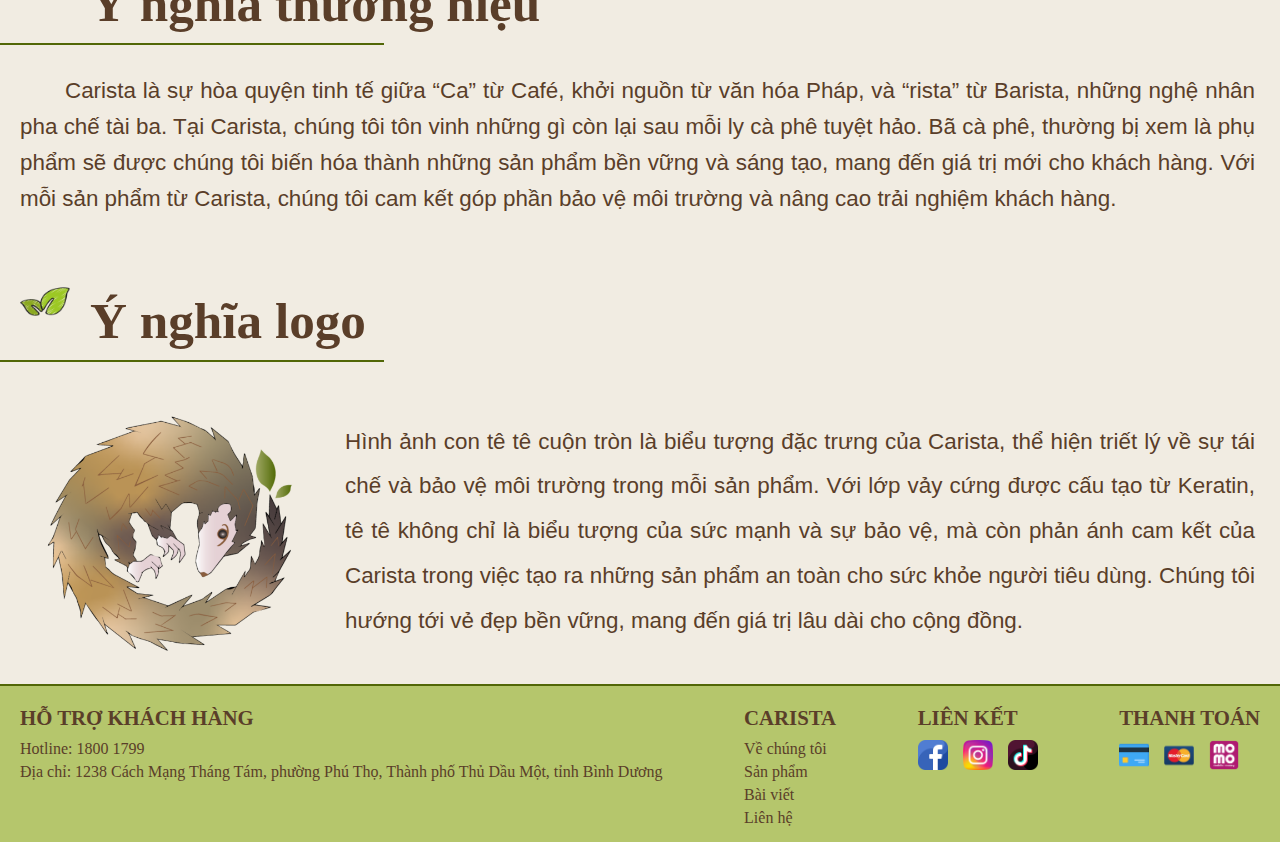
==== commit f41a101a: "dí nữa đi" ====
--- a/carista.html
+++ b/carista.html
@@ -8,19 +8,19 @@
 <link rel="stylesheet" href="carista.css">
 </head>
 <body>
-    <!-- Phần đầu trang -->
+   <!-- Phần đầu trang -->
  <header class="header-container">
     <!-- Phần trên với logo và các biểu tượng -->
         <div class="header-top">
             <div class="logo">
                 <a href="index.html">
-                    <img src="image/Carista 2-03.png" alt="Carista"style="width:170px;height:65px;">
+                    <img src="image/Carista 2-03.png" alt="Carista">
                 </a>
             </div>
             <div class="search-bar">
-                <input type="text" placeholder="Tìm kiếm sản phẩm...">
-                <button>
-                    <img src="image/search.png" alt="Tìm kiếm"class="search-icon">
+                <input type="text" placeholder="Tìm kiếm sản phẩm..." class="search-input">
+                <button class="search-button">
+                    <img src="image/search.png" alt="Tìm kiếm" class="search-icon">
                 </button>
             </div>
             <div class="header-icons">
--- a/carista.css
+++ b/carista.css
@@ -21,54 +21,62 @@
     align-items:center;
     justify-content:space-between;
     padding: 10px 10px;
-}
-.logo {
+    width: 100%;
+}
+.logo img {
     display: flex;
     align-items:center;
     justify-content:left;
-}
-/* Thanh tìm kiếm */
+    display: block;
+    margin: 0 0 0 10px;
+    width:40%;
+}
+/* Tạo container cho thanh tìm kiếm */
 .search-bar {
     display: flex;
-    align-items:center;
-    justify-content:center;
-    width: 550px;
-    position: relative;
-}
-
-    .search-bar input {
-        width: 100%;
-        padding: 12px;
-        border: none;
-        border-radius: 8px;
-        box-sizing: border-box;
-    }
-
-    .search-bar button {
-        position: absolute;
-        right: 1px;
-        top: 55%;
-        transform: translateY(-50%);
-        background-color: transparent;
-        border: none;
-        align-items:center;
-        justify-content: right;
-    }
+    align-items: center;
+    width: 60%; 
+    margin: 10px 50px 10px; 
+    border-radius: 25px;
+    overflow: hidden;
+    box-shadow: 0 2px 5px rgba(0, 0, 0, 0.2); 
+}
+
+/* Ô nhập tìm kiếm */
+.search-input {
+    flex: 1; 
+    padding: 16px 15px;
+    border: none;
+    outline: none;
+    font-size: 16px;
+}
+
+/* Nút tìm kiếm */
+.search-button {
+    border: none;
+    background-color: #f1ece2;
+    padding: 10px 10px;
+    cursor: pointer;
+    display: flex;
+    align-items: center;
+    justify-content: center;
+}
+
 .search-icon {
-    width: 50px;
-    height: 50px;
+    width: 30px; 
+    height: 30px;
     transition: filter 0.3s ease;
 }
 .search-icon:hover {
     transform: scale(1.2);
 }
+
 /* Phần biểu tượng chức năng */
    /* Định dạng vùng chứa các biểu tượng trong header */
 .header-icons {
     display: flex;
     justify-content:right;
-    align-items:center;
-    padding: 10px;
+    padding: 0;
     gap: 20px;
 }
 
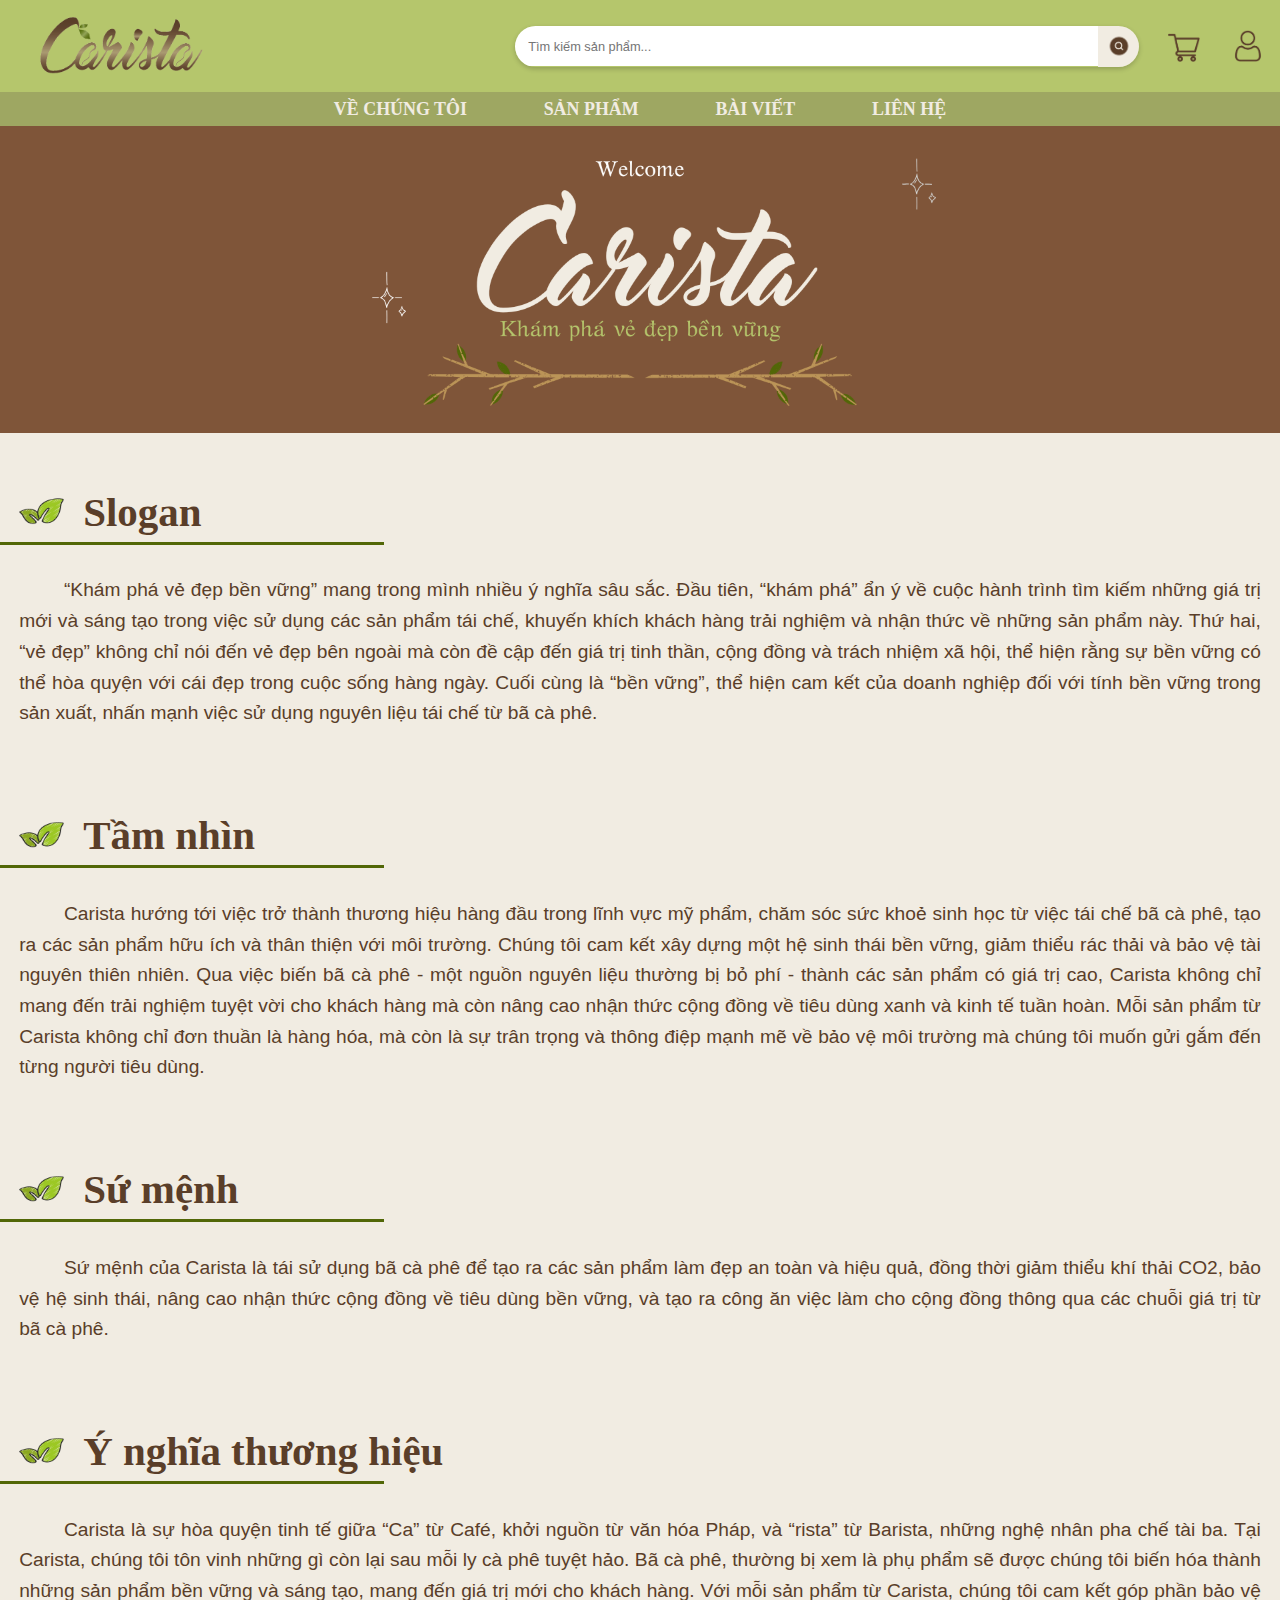
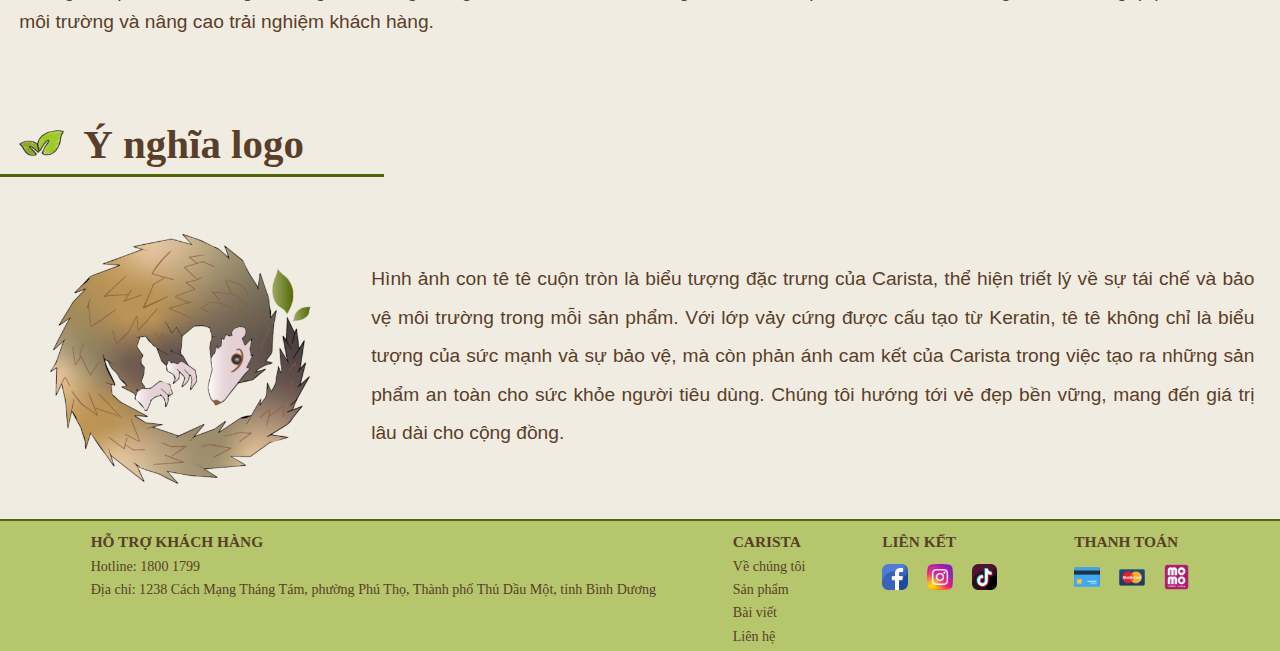
==== commit 15378ebe: "mockup" ====
--- a/carista.html
+++ b/carista.html
@@ -27,7 +27,7 @@
                 <a href="#">
                     <div class="icon-container">
                         <div class="icon">
-                            <img src="image/cart.png" alt="Giỏ hàng" style="height:30px;width:30px;">
+                            <img src="image/cart.png" alt="Giỏ hàng">
                         </div>
                        <div class="text">
                         <span>Giỏ hàng</span>
@@ -37,7 +37,7 @@
                <a href="#">
                 <div class="icon-container">
                     <div class="icon">
-                        <img src="image/login.png" alt="Đăng nhập" style="height:30px;width:30px;">
+                        <img src="image/login.png" alt="Đăng nhập">
                     </div>
                     <div class="text">
                         <span>Đăng nhập</span>
--- a/carista.css
+++ b/carista.css
@@ -6,6 +6,8 @@
 }
 body {
     background-color: #f1ece2;
+    overflow-x: hidden;
+    height: auto;
 }
 /* Tổng quát cho header */
 .header-container {
@@ -20,7 +22,7 @@
     display: flex;
     align-items:center;
     justify-content:space-between;
-    padding: 10px 10px;
+    padding: 1vw 1vw;
     width: 100%;
 }
 .logo img {
@@ -28,15 +30,15 @@
     align-items:center;
     justify-content:left;
     display: block;
-    margin: 0 0 0 10px;
-    width:40%;
+    margin: 0 0 0 2vw;
+    width:35%;
 }
 /* Tạo container cho thanh tìm kiếm */
 .search-bar {
     display: flex;
     align-items: center;
-    width: 60%; 
-    margin: 10px 50px 10px; 
+    width: 50%; 
+    margin: 1vw 2vw 1vw; 
     border-radius: 25px;
     overflow: hidden;
     box-shadow: 0 2px 5px rgba(0, 0, 0, 0.2); 
@@ -45,17 +47,17 @@
 /* Ô nhập tìm kiếm */
 .search-input {
     flex: 1; 
-    padding: 16px 15px;
+    padding: 1vw 1vw;
     border: none;
     outline: none;
-    font-size: 16px;
+    font-size: 1vw;
 }
 
 /* Nút tìm kiếm */
 .search-button {
     border: none;
     background-color: #f1ece2;
-    padding: 10px 10px;
+    padding: 0.35vw 0.35vw ;
     cursor: pointer;
     display: flex;
     align-items: center;
@@ -63,10 +65,11 @@
 }
 
 .search-icon {
-    width: 30px; 
-    height: 30px;
+    width: 2.5vw; 
+    height: 2.5vw;
     transition: filter 0.3s ease;
 }
+
 .search-icon:hover {
     transform: scale(1.2);
 }
@@ -77,14 +80,14 @@
     display: flex;
     justify-content:right;
     padding: 0;
-    gap: 20px;
+    gap: 2vw;
 }
 
 /* Định dạng vùng chứa biểu tượng và chữ */
 .icon-container {
     position: relative;
-    width: 50px;
-    height: 50px;
+    width: 3vw;
+    height: 3vw;
     display: flex;
     align-items: center;
     justify-content:center;
@@ -95,15 +98,18 @@
 .icon {
     position:absolute;
     left: 0;
-    width: 60px;
-    height: 60px;
+    width: 3vw;
+    height: 3vw;
     margin: 0;
     display:flex;
     align-items: center;
     justify-content:center;
     transition: transform 0.3s ease-in-out; 
 }
-
+.icon img {
+width: 2.5vw;
+height: 2.5vw;
+}
 /* Định dạng chữ trượt ngang */
 .text {
     position:absolute;
@@ -111,7 +117,7 @@
     opacity: 0;                    
     color: #f1ece2;              
     transition: opacity 0.3s ease-in-out;
-    font-size: 18px;
+    font-size: 1.3vw;
 }
 
 /* Khi di chuột vào container của biểu tượng */
@@ -127,7 +133,8 @@
 /* Phần dưới với menu điều hướng */
 .header-nav {
     background-color: #9ea762; 
-    padding: 10px 0;
+    padding: 0.5vw;
+    width:100%;
 }
 
     .header-nav ul {
@@ -137,7 +144,8 @@
         display: flex;
         justify-content: center;
         align-items: center;
-        gap: 60px;
+        gap: 4vw;
+        text-align: center;
     }
 
     .header-nav li {
@@ -148,9 +156,9 @@
         color: #f1ece2;
         text-decoration: none;
         font-weight: bold;
-        padding: 10px;
+        padding: 1vw;
         text-transform: uppercase;
-        font-size: 22px;
+        font-size: 1.4vw;
     }
 
         .header-nav a:hover {
@@ -158,98 +166,98 @@
         }
 
     .container {
-            text-indent: 10px;
             display: flex;
             align-items: center; 
-            justify-items: center;
-            margin: 0 20px;
-            gap: 10px;
+            justify-items:center;
+            margin: 4vw 0 0 1.5vw;
+            gap: 1.5vw;
         }   
     .image {
-            width: 50px; 
-            height: 50px;
+            width: 3.5vw; 
+            height: 3.5vw;
         }
     .title {
         font-family: serif; 
         text-align:left;
         color: #5a3e29; 
-        font-size: 3.2em;
+        font-size: 3.2vw;
         font-weight: bold;
-        margin-top: 0.7em;
     }
     hr {
         width: 30%;
-        height: 2px;
+        height: 0.2vw;
         background-color: #526707; 
         border: none;
-        margin-top: 10px;
+        margin-top: 0.5vw;
     }
     
     .detail {
-        text-indent: 45px;
+        text-indent: 3.5vw;
         text-align:justify;
         align-content: center;
         font-family: sans-serif; 
-        font-size: 1.4em; 
+        font-size: 1.5vw; 
         line-height: 1.6; 
         color: #5a3e29; 
         flex-wrap: wrap;
-        margin: 10px 25px 20px 20px;
+        margin: 1vw 1.5vw;
     }
     .content {
     max-width: 100%;
     display: flex;
     align-items:center;
     justify-content:center;
-    gap: 20px;
+    gap: 2vw;
     padding: 0; 
-    margin: 0 25px;
+    margin: 0 2vw;
     }
     
     .logoimg img {
-    width: 300px; 
+    width: 25vw; 
     height: auto;
     }
     .textt {
         text-align:justify;
         font-family: sans-serif; 
         flex: 1;
-        font-size: 1.4em; 
+        font-size: 1.5vw; 
         line-height: 2; 
         color: #5a3e29; 
         flex-wrap: wrap;
     }
     footer {
         display: flex;
-        justify-content: space-between;
-        padding: 10px;
+        justify-content:center;
+        padding: 1vw 1vw;
         background-color: #b5c66c;
         color:#5a3e29;
         border-top: 2px solid #526707;
+        margin-bottom: 0;
+        padding-bottom: 0;
+        margin-top: auto;
     }
     
     .footer-column {
-        padding: 0 10px; 
+        padding: 0 3vw; 
     }
     
     .footer-column h3 {
-        font-size: 1.3rem;
+        font-size: 1.2vw;
         font-weight: bold;
-        margin-top: 10px;
-        margin-bottom: 10px;
     }
     
     .footer-column p {
-        margin: 5px 0;
-        font-size: 1rem;
+        margin: 0.5vw 0;
+        font-size: 1.1vw;
     }
     .social-icons, .payment-icons {
         display: flex;
-        gap: 15px; 
+        gap: 1.5vw; 
         align-items: center;
+        margin: 1vw 0;
     }
     .footer-column .social-icons img,
     .footer-column .payment-icons img {
-        width: 30px;
-        height: 30px;
+        width: 2vw;
+        height: 2vw;
     }